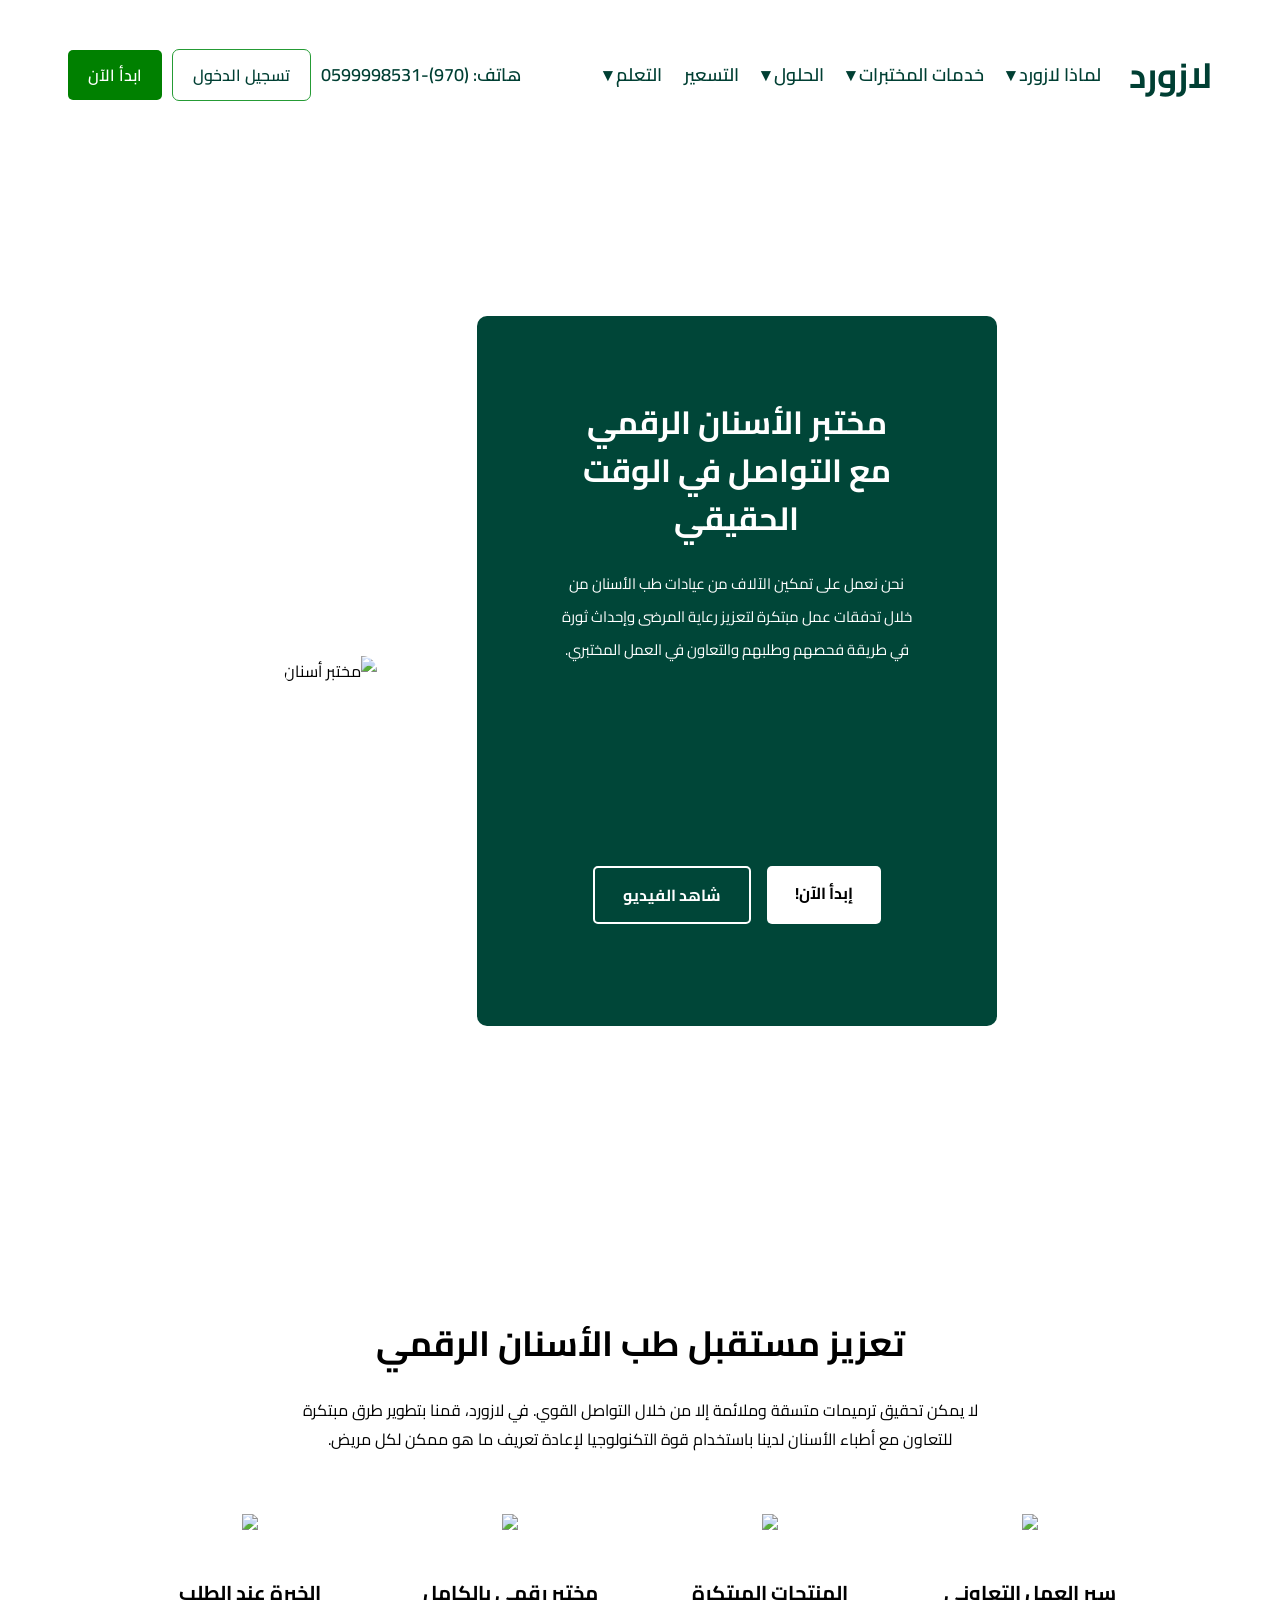
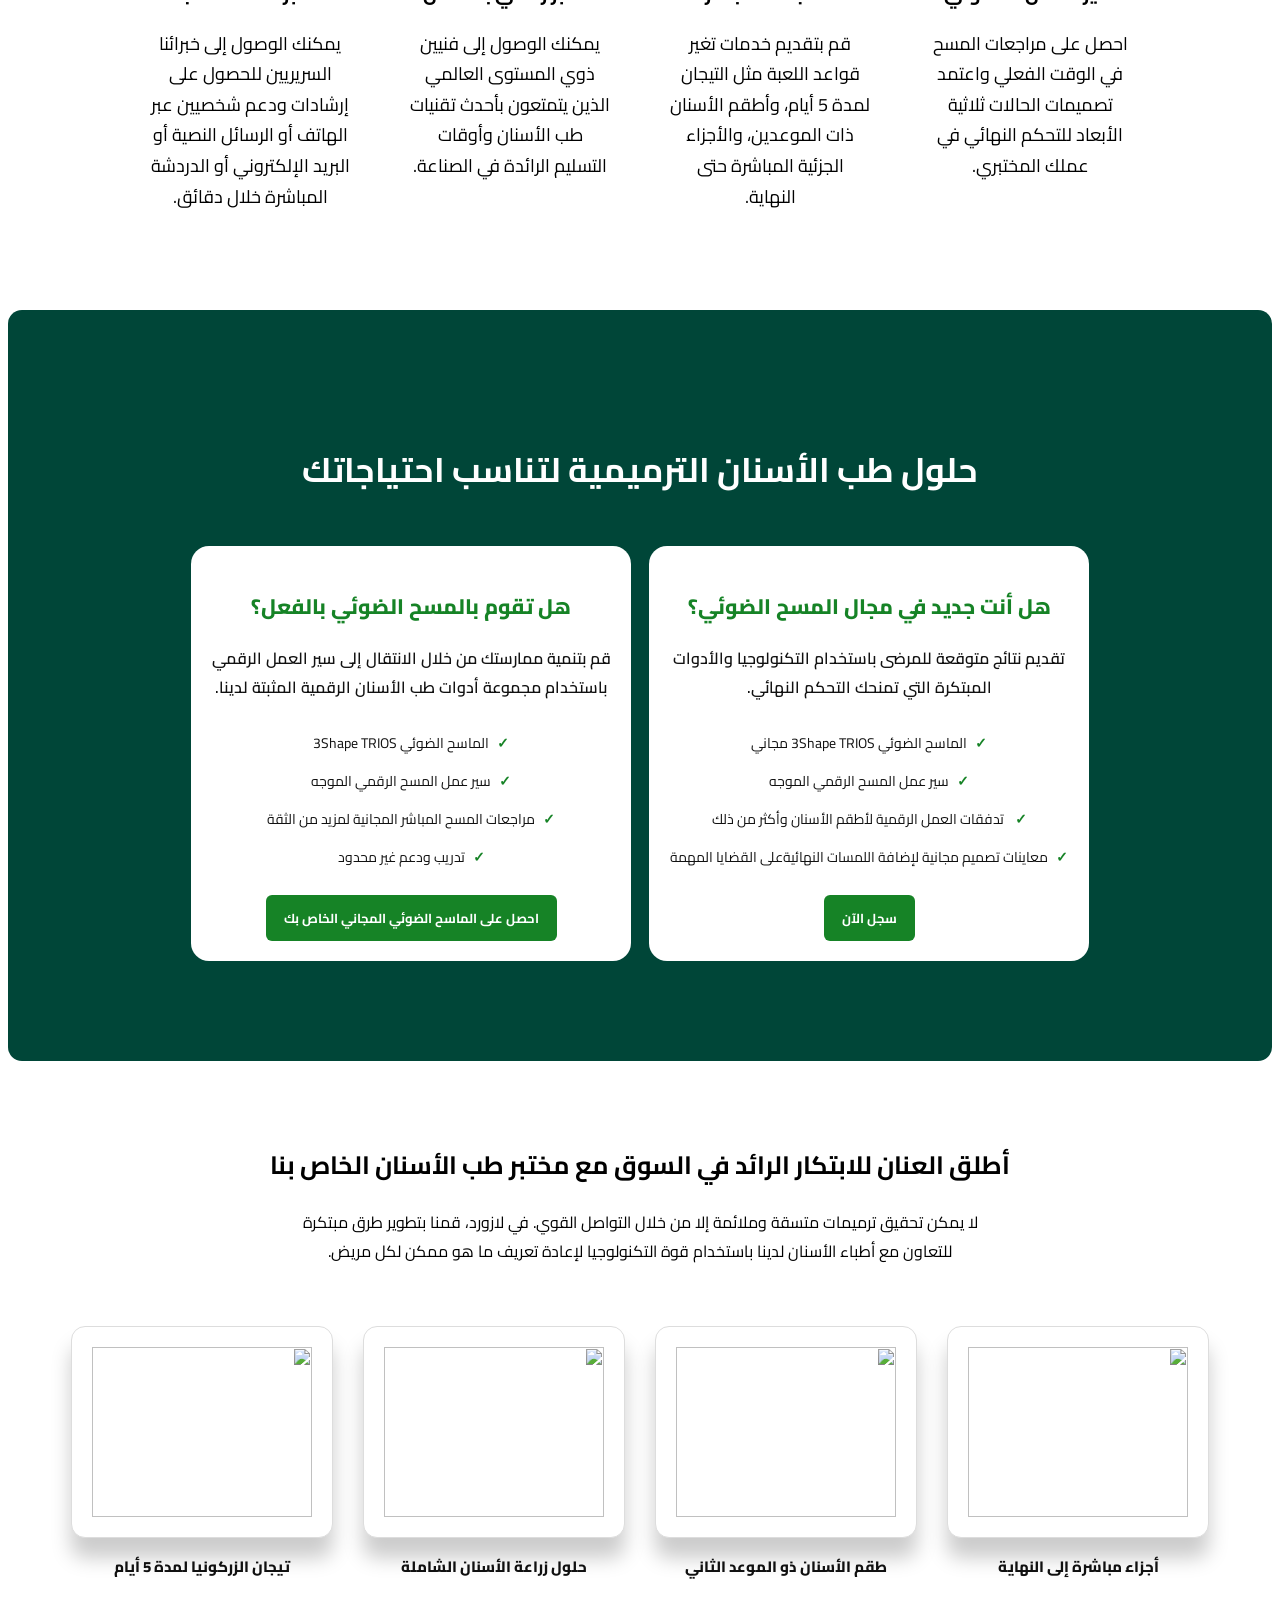
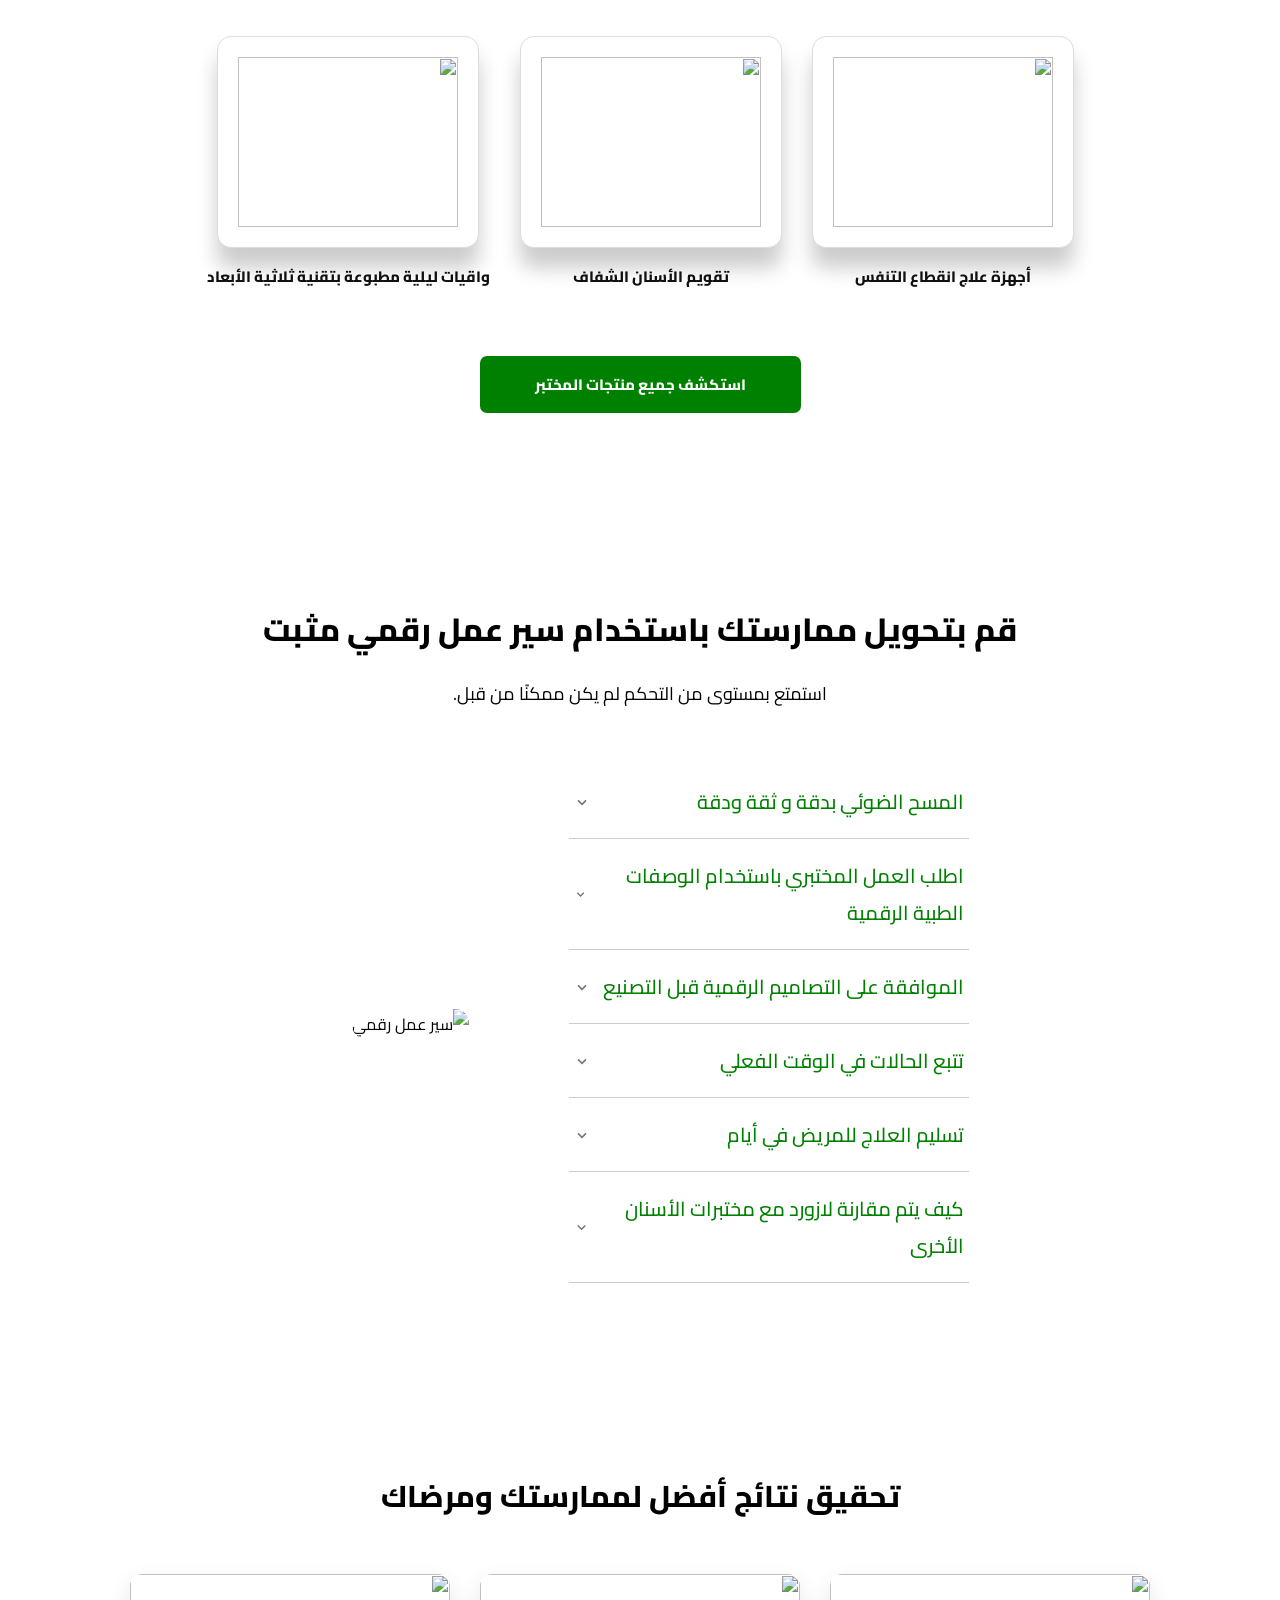
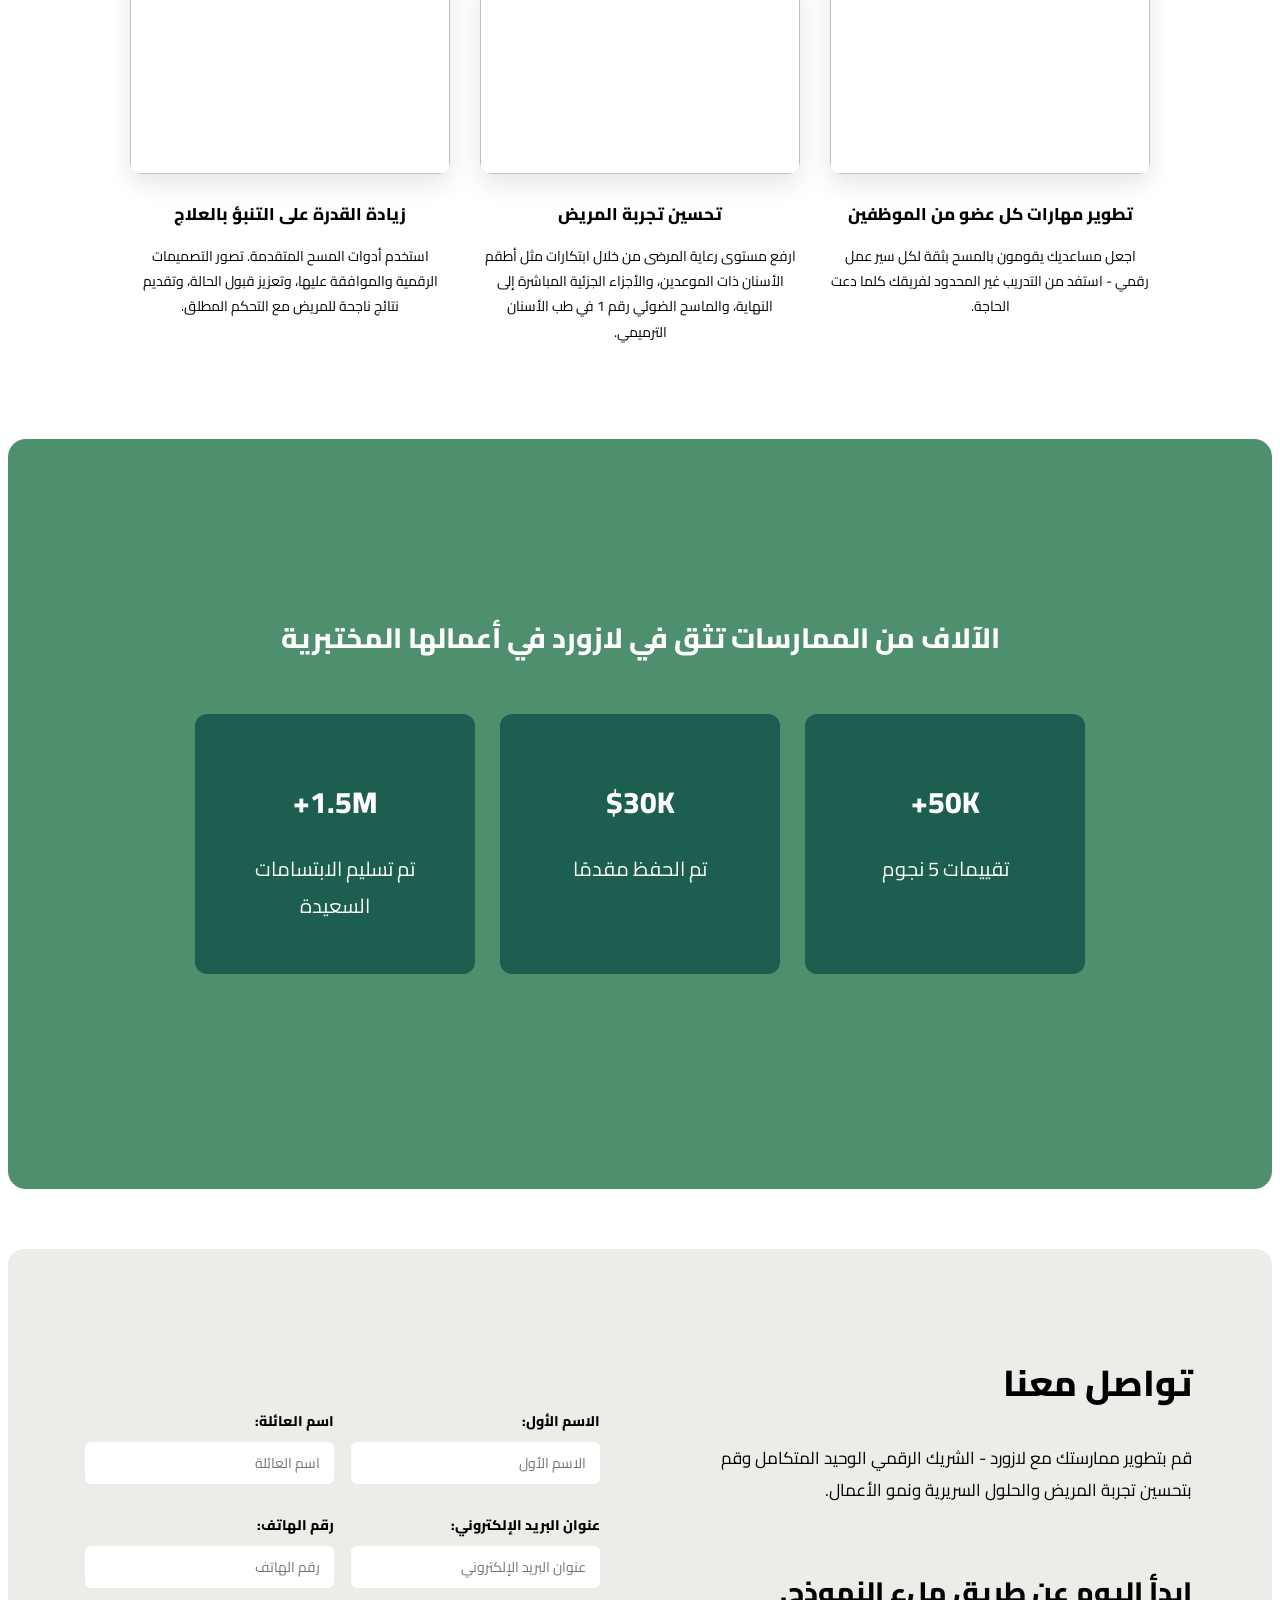
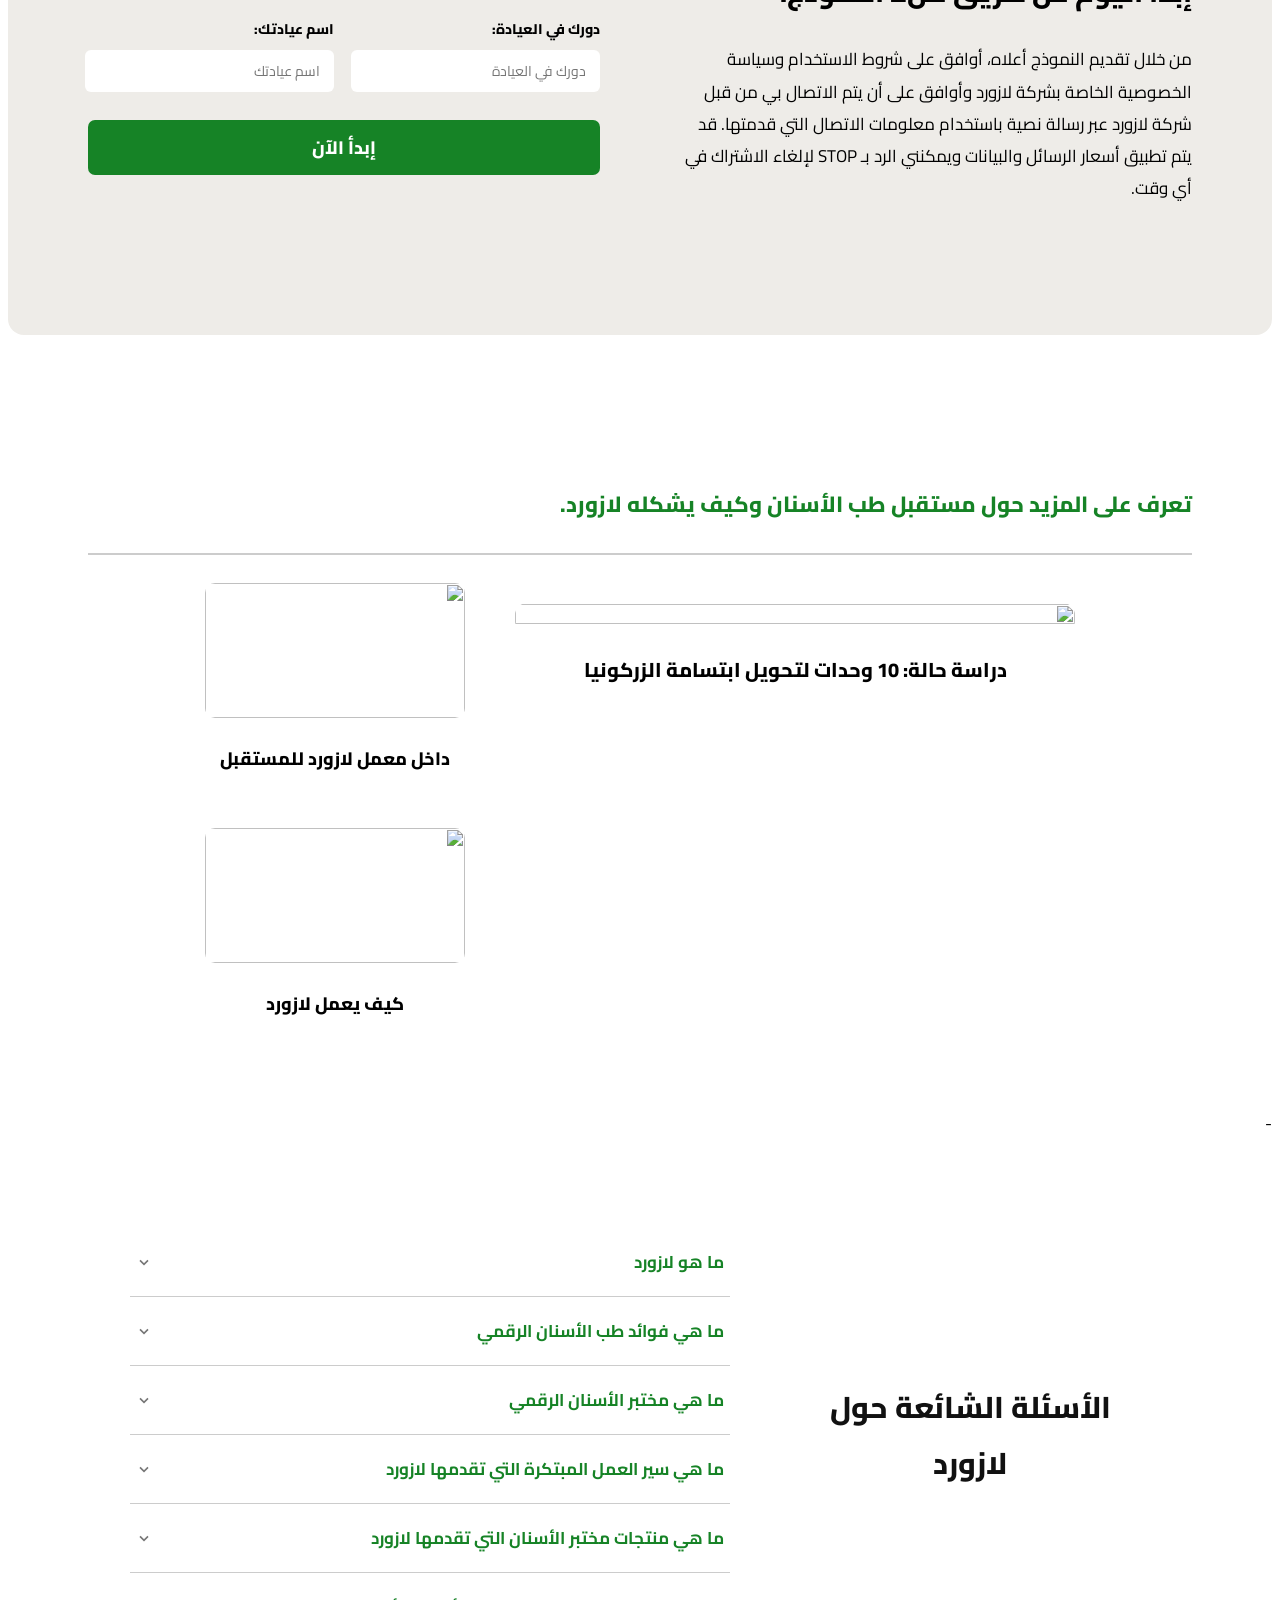
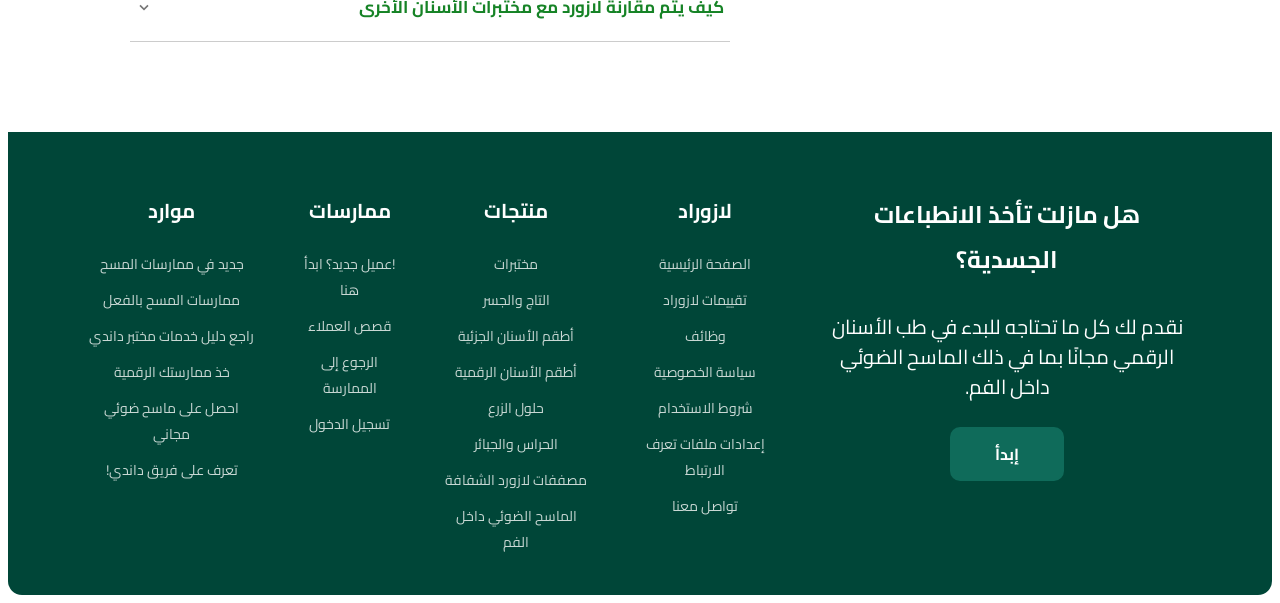
==== index.html @ a5a09234 "Add files via upload" ====
<!DOCTYPE html>
<html lang="ar" dir="rtl">

<head>
    <meta charset="UTF-8">

    <link href="https://fonts.googleapis.com/css2?family=Cairo:wght@300;400;600;700&display=swap" rel="stylesheet">

    <link rel="stylesheet" href="style.css">

    <title> عيادة لازورد </title>
</head>

<body>
    <!-- header-->

    <header class="navbar">
        <div class="nav-right">
            <a href="index.html" class="logo">لازورد</a>

            <nav class="nav-links">
                <a href="why.html">لماذا لازورد ▾</a>
                <a href="services.html">خدمات المختبرات ▾</a>
                <a href="solution.html">الحلول ▾</a>
                <a href="pricing.html">التسعير</a>
                <a href="learning.html">التعلم ▾</a>
            </nav>
        </div>

        <div class="nav-left">
            <p class="phone">هاتف: (970)-0599998531</p>
            <a class="login-btn outline" href="login.html">تسجيل الدخول</a>
            <a class="start-btn" href="signup.html">ابدأ الآن</a>
        </div>
    </header>
    <!-- main -->
    <main>
        <!-- مختبر الأسنان الرقمي مع التواصل في الوقت الحقيقي-->
        <section class="hero-section">
            <div class="hero-card">
                <h1 class="text-reveal">مختبر الأسنان الرقمي<br>مع التواصل في الوقت <br>الحقيقي</h1>

                <p class="text-reveal">
                    نحن نعمل على تمكين الآلاف من عيادات طب الأسنان من خلال
                    تدفقات عمل مبتكرة لتعزيز رعاية المرضى وإحداث ثورة في طريقة
                    فحصهم وطلبهم والتعاون في العمل المختبري.
                </p>

                <div class="hero-buttons">
                    <a href="signup.html" class="hero-btn primary">إبدأ الآن!</a>
                    <a href="https://www.youtube.com/watch?v=R38gOJd27ho" class="hero-btn secondary">شاهد الفيديو</a>
                </div>
            </div>

            <div class="hero-image">
                <img src="images/1.png" alt="مختبر أسنان">
            </div>
        </section>
        <!-- تعزيز مستقبل طب الأسنان الرقمي-->
        <section class="features-section">

            <h2>تعزيز مستقبل طب الأسنان الرقمي</h2>

            <p class="features-desc">
                لا يمكن تحقيق ترميمات متسقة وملائمة إلا من خلال التواصل القوي. في لازورد، قمنا بتطوير طرق مبتكرة للتعاون
                مع
                أطباء الأسنان لدينا باستخدام قوة التكنولوجيا لإعادة تعريف ما هو ممكن لكل مريض.
            </p>

            <div class="features-cards">

                <div class="feature-card">
                    <img src="images/icon1.png">
                    <h3>سير العمل التعاوني</h3>
                    <p>
                        احصل على مراجعات المسح في الوقت الفعلي واعتمد تصميمات الحالات ثلاثية الأبعاد للتحكم النهائي في
                        عملك المختبري.
                    </p>
                </div>

                <div class="feature-card">
                    <img src="images/icon2.png">
                    <h3>المنتجات المبتكرة</h3>
                    <p>
                        قم بتقديم خدمات تغير قواعد اللعبة مثل التيجان لمدة 5 أيام، وأطقم الأسنان ذات الموعدين، والأجزاء
                        الجزئية المباشرة حتى
                        النهاية.
                    </p>
                </div>

                <div class="feature-card">
                    <img src="images/icon3.png">
                    <h3>مختبر رقمي بالكامل</h3>
                    <p>
                        يمكنك الوصول إلى فنيين ذوي المستوى العالمي الذين يتمتعون بأحدث تقنيات طب الأسنان وأوقات التسليم
                        الرائدة في الصناعة.
                    </p>
                </div>

                <div class="feature-card">
                    <img src="images/icon4.png">
                    <h3>الخبرة عند الطلب</h3>
                    <p>
                        يمكنك الوصول إلى خبرائنا السريريين للحصول على إرشادات ودعم شخصيين عبر الهاتف أو الرسائل النصية
                        أو البريد الإلكتروني
                        أو الدردشة المباشرة خلال دقائق.
                    </p>
                </div>

            </div>

        </section>
        <!-- حلول طب الأسنان الرقمية لتناسب احتياجاتك-->
        <section class="solutions-section">
            <h2>حلول طب الأسنان الترميمية لتناسب احتياجاتك</h2>

            <div class="solutions-cards">
                <div class="solution-card">
                    <h3>هل أنت جديد في مجال المسح الضوئي؟</h3>
                    <p>
                        تقديم نتائج متوقعة للمرضى باستخدام التكنولوجيا والأدوات
                        المبتكرة التي تمنحك التحكم النهائي.
                    </p>

                    <ul>
                        <li>الماسح الضوئي 3Shape TRIOS مجاني</li>
                        <li>سير عمل المسح الرقمي الموجه</li>
                        <li> تدفقات العمل الرقمية لأطقم الأسنان وأكثر من ذلك</li>
                        <li>معاينات تصميم مجانية لإضافة اللمسات النهائيةعلى القضايا المهمة</li>
                    </ul>

                    <a href="#" class="solution-btn">سجل الآن</a>
                </div>

                <div class="solution-card">
                    <h3>هل تقوم بالمسح الضوئي بالفعل؟</h3>
                    <p>
                        قم بتنمية ممارستك من خلال الانتقال إلى سير العمل الرقمي
                        باستخدام مجموعة أدوات طب الأسنان الرقمية المثبتة لدينا.
                    </p>

                    <ul>
                        <li>الماسح الضوئي 3Shape TRIOS</li>
                        <li>سير عمل المسح الرقمي الموجه</li>
                        <li>مراجعات المسح المباشر المجانية لمزيد من الثقة</li>
                        <li>تدريب ودعم غير محدود</li>
                    </ul>

                    <a href="#" class="solution-btn">احصل على الماسح الضوئي المجاني الخاص بك</a>
                </div>

            </div>
        </section>
        <!--  أطلق العنان للابتكار الرائد في السوق مع مختبر طب الأسنان الخاص بنا-->
        <section class="intro-section">

            <h2>
                أطلق العنان للابتكار الرائد في السوق مع مختبر طب الأسنان الخاص بنا
            </h2>

            <p>
                لا يمكن تحقيق ترميمات متسقة وملائمة إلا من خلال التواصل القوي. في لازورد، قمنا بتطوير طرق مبتكرة للتعاون
                مع
                أطباء الأسنان لدينا باستخدام قوة التكنولوجيا لإعادة تعريف ما هو ممكن لكل مريض.
            </p>

            <div class="products">
                <div class="row row-1">

                    <div class="product-card">
                        <img src="images/product4.png">
                        <h3>أجزاء مباشرة إلى النهاية</h3>
                    </div>


                    <div class="product-card">
                        <img src="images/product2.png">
                        <h3>طقم الأسنان ذو الموعد الثاني</h3>
                    </div>

                    <div class="product-card">
                        <img src="images/product3.png">
                        <h3>حلول زراعة الأسنان الشاملة</h3>
                    </div>

                    <div class="product-card">
                        <img src="images/product1.png">
                        <h3>تيجان الزركونيا لمدة 5 أيام</h3>
                    </div>
                </div>
                <div class="row row-2">
                    <div class="product-card">
                        <img src="images/product7.png">
                        <h3>أجهزة علاج انقطاع التنفس</h3>
                    </div>
                    <div class="product-card">
                        <img src="images/product6.png">
                        <h3>تقويم الأسنان الشفاف</h3>
                    </div>
                    <div class="product-card">
                        <img src="images/product5.png">
                        <h3>واقيات ليلية مطبوعة بتقنية ثلاثية الأبعاد</h3>
                    </div>

                </div>



            </div>
            <div class="products-btn">
                <a href="services.html" class="main-btn">استكشف جميع منتجات المختبر</a>
            </div>
        </section>
        <!--حويل ممارساتك باستخدام سير عمل رقمي مثبتقم بت-->
        <section class="workflow-section">
            <h2>قم بتحويل ممارستك باستخدام سير عمل رقمي مثبت</h2>
            <p class="workflow-subtitle">استمتع بمستوى من التحكم لم يكن ممكنًا من قبل.</p>

            <div class="workflow-content">


                <div class="workflow-list">
                    <div class="workflow-item">
                        <div class="workflow-question">
                            <span>المسح الضوئي بدقة و ثقة ودقة</span>
                        <svg class="arrow" width="16" height="16" viewBox="0 0 20 20">
                            <path d="M5 8l5 5 5-5" stroke="#777" stroke-width="2" fill="none" />
                        </svg>
                        </div>
                        <div class="workflow-answer">
                            يساعدك المسح الضوئي على الحصول على نتائج أكثر دقة وتقليل الأخطاء.
                        </div>
                    </div>

                    <div class="workflow-item">
                        <div class="workflow-question">
                            <span>اطلب العمل المختبري باستخدام الوصفات الطبية الرقمية</span>
                            <svg class="arrow" width="16" height="16" viewBox="0 0 20 20">
                                <path d="M5 8l5 5 5-5" stroke="#777" stroke-width="2" fill="none" />
                            </svg>
                        </div>
                        <div class="workflow-answer">
                            يمكنك إرسال الطلبات للمختبر رقميًا لتسهيل المتابعة وتسريع العمل.
                        </div>
                    </div>

                    <div class="workflow-item">
                        <div class="workflow-question">
                            <span>الموافقة على التصاميم الرقمية قبل التصنيع</span>
                            <svg class="arrow" width="16" height="16" viewBox="0 0 20 20">
                                <path d="M5 8l5 5 5-5" stroke="#777" stroke-width="2" fill="none" />
                            </svg>
                        </div>
                        <div class="workflow-answer">
                            راجع التصميمات الرقمية ووافق عليها قبل بدء التصنيع.
                        </div>
                    </div>

                    <div class="workflow-item">
                        <div class="workflow-question">
                            <span>تتبع الحالات في الوقت الفعلي</span>
                            <svg class="arrow" width="16" height="16" viewBox="0 0 20 20">
                                <path d="M5 8l5 5 5-5" stroke="#777" stroke-width="2" fill="none" />
                            </svg>
                        </div>
                        <div class="workflow-answer">
                            تابع حالة الطلب في كل مرحلة من مراحل العمل المختبري.
                        </div>
                    </div>

                    <div class="workflow-item">
                        <div class="workflow-question">
                            <span>تسليم العلاج للمريض في أيام</span>
                            <svg class="arrow" width="16" height="16" viewBox="0 0 20 20">
                                <path d="M5 8l5 5 5-5" stroke="#777" stroke-width="2" fill="none" />
                            </svg>
                        </div>
                        <div class="workflow-answer">
                            يساعد سير العمل الرقمي على تقليل وقت التسليم وتحسين تجربة المريض.
                        </div>
                    </div>

                    <div class="workflow-item">
                        <div class="workflow-question">
                            <span>كيف يتم مقارنة لازورد مع مختبرات الأسنان الأخرى</span>
                        <svg class="arrow" width="16" height="16" viewBox="0 0 20 20">
                            <path d="M5 8l5 5 5-5" stroke="#777" stroke-width="2" fill="none" />
                        </svg>
                        </div>
                        <div class="workflow-answer">
                            يتميز لازورد بسرعة التواصل والدقة وسهولة متابعة الحالات.
                        </div>
                    </div>
                </div>
                <div class="workflow-image">
                    <img src="images/workflow.png" alt="سير عمل رقمي">
                </div>
        </section>
        <!--تحقيق نتائج أفضل لممارساتك و مرضاك-->
        <section class="results-section">

            <h2>تحقيق نتائج أفضل لممارستك ومرضاك</h2>

            <div class="results-cards">
                <div class="result-card">
                    <img src="images/img3.png">
                    <h3>تطوير مهارات كل عضو من الموظفين</h3>
                    <p>اجعل مساعديك يقومون بالمسح بثقة لكل سير عمل رقمي - استفد من التدريب غير المحدود لفريقك كلما دعت
                        الحاجة.</p>
                </div>
                <div class="result-card">
                    <img src="images/img2.png">
                    <h3>تحسين تجربة المريض</h3>
                    <p>ارفع مستوى رعاية المرضى من خلال ابتكارات مثل أطقم الأسنان ذات الموعدين، والأجزاء الجزئية المباشرة
                        إلى النهاية،
                        والماسح
                        الضوئي رقم 1 في طب الأسنان الترميمي.</p>
                </div>
                <div class="result-card">
                    <img src="images/img1.png">
                    <h3>زيادة القدرة على التنبؤ بالعلاج</h3>
                    <p>استخدم أدوات المسح المتقدمة. تصور التصميمات الرقمية والموافقة عليها، وتعزيز قبول الحالة، وتقديم
                        نتائج ناجحة للمريض مع
                        التحكم المطلق.</p>
                </div>



            </div>

        </section>
        <!--الاف من الممارسات تثق في لازورد و اعمالها المخبرية-->
        <section class="stats-section">

            <h2>الآلاف من الممارسات تثق في لازورد في أعمالها المختبرية</h2>

            <div class="stats-cards">
                <div class="stat-card">
                    <h3>50K+</h3>
                    <p>تقييمات 5 نجوم</p>
                </div>
                <div class="stat-card">
                    <h3>$30K</h3>
                    <p>تم الحفظ مقدمًا</p>
                </div>
                <div class="stat-card">
                    <h3>1.5M+</h3>
                    <p>تم تسليم الابتسامات السعيدة</p>
                </div>



            </div>

        </section>
        <!--تواصل معنا-->
        <section class="contact-section">

            <div class="contact-text">
                <h2>تواصل معنا</h2>

                <p>
                    قم بتطوير ممارستك مع لازورد - الشريك الرقمي الوحيد المتكامل
                    وقم بتحسين تجربة المريض والحلول السريرية ونمو الأعمال.
                </p>

                <h3>إبدأ اليوم عن طريق ملء النموذج.</h3>

                <p class="small-text">
                <p>
                    من خلال تقديم النموذج أعلاه، أوافق على شروط الاستخدام وسياسة الخصوصية الخاصة بشركة لازورد وأوافق على
                    أن يتم الاتصال
                    بي من قبل شركة لازورد عبر رسالة نصية باستخدام معلومات الاتصال التي قدمتها. قد يتم تطبيق أسعار
                    الرسائل والبيانات
                    ويمكنني الرد بـ STOP لإلغاء الاشتراك في أي وقت.
                </p>
                </p>
            </div>

            <form class="contact-form">

                <div class="form-group">
                    <label>الاسم الأول:</label>
                    <input type="text" placeholder="الاسم الأول">
                </div>

                <div class="form-group">
                    <label>اسم العائلة:</label>
                    <input type="text" placeholder="اسم العائلة">
                </div>

                <div class="form-group">
                    <label>عنوان البريد الإلكتروني:</label>
                    <input type="email" placeholder="عنوان البريد الإلكتروني">
                </div>

                <div class="form-group">
                    <label>رقم الهاتف:</label>
                    <input type="text" placeholder="رقم الهاتف">
                </div>

                <div class="form-group">
                    <label>دورك في العيادة:</label>
                    <input type="text" placeholder="دورك في العيادة">
                </div>

                <div class="form-group">
                    <label>اسم عيادتك:</label>
                    <input type="text" placeholder="اسم عيادتك">
                </div>

                <button type="submit" class="contact-btn" >إبدأ الآن</button>

            </form>

        </section>
        <!--تعرف على المزيد حول مستقبل طب الأسنان و كيف يشكله لازورد-->
        <section class="learn-more-section">

            <h2>تعرف على المزيد حول مستقبل طب الأسنان وكيف يشكله لازورد.</h2>

            <div class="learn-content">
                <div class="learn-main">
                    <img src="images/case.png" alt="">
                    <h3>دراسة حالة: 10 وحدات لتحويل ابتسامة الزركونيا</h3>
                </div>
                <div class="learn-side">
                    <div class="small-article">
                        <img src="images/lab.png" alt="">
                        <h3>داخل معمل لازورد للمستقبل</h3>
                    </div>

                    <div class="small-article">
                        <img src="images/work.png" alt="">
                        <h3>كيف يعمل لازورد</h3>
                    </div>
                </div>



            </div>

        </section> -

        <!-- الأسئلة الشائعة حول لازورد-->
        <section class="faq-section">
            <div class="faq-title">
                <h2>الأسئلة الشائعة حول لازورد</h2>
            </div>

            <div class="faq-list">

                <div class="faq-item">
                    <div class="faq-question">
                        <span>ما هو لازورد</span>
                        <svg class="arrow" width="16" height="16" viewBox="0 0 20 20">
                            <path d="M5 8l5 5 5-5" stroke="#777" stroke-width="2" fill="none" />
                        </svg>
                    </div>
                    <div class="faq-answer">
                        لازورد هو مختبر أسنان رقمي يساعد العيادات على تحسين سير العمل والتواصل مع المختبر.
                    </div>
                </div>

                <div class="faq-item">
                    <div class="faq-question">
                        <span>ما هي فوائد طب الأسنان الرقمي</span>
                    <svg class="arrow" width="16" height="16" viewBox="0 0 20 20">
                        <path d="M5 8l5 5 5-5" stroke="#777" stroke-width="2" fill="none" />
                    </svg>
                    </div>
                    <div class="faq-answer">
                        يساعد طب الأسنان الرقمي على تحسين الدقة، تسريع الإجراءات، وتقليل الأخطاء في العمل المخبري.
                    </div>
                </div>

                <div class="faq-item">
                    <div class="faq-question">
                        <span>ما هي مختبر الأسنان الرقمي</span>
                        <svg class="arrow" width="16" height="16" viewBox="0 0 20 20">
                            <path d="M5 8l5 5 5-5" stroke="#777" stroke-width="2" fill="none" />
                        </svg>
                    </div>
                    <div class="faq-answer">
                        هو مختبر يعتمد على التقنيات الرقمية في استلام الحالات، التصميم، والمتابعة مع العيادة.
                    </div>
                </div>

                <div class="faq-item">
                    <div class="faq-question">
                        <span>ما هي سير العمل المبتكرة التي تقدمها لازورد</span>
                    <svg class="arrow" width="16" height="16" viewBox="0 0 20 20">
                        <path d="M5 8l5 5 5-5" stroke="#777" stroke-width="2" fill="none" />
                    </svg>
                    </div>
                    <div class="faq-answer">
                        تقدم لازورد سير عمل رقمي يشمل المسح، مراجعة التصميم، الموافقة، وتتبع الحالة.
                    </div>
                </div>

                <div class="faq-item">
                    <div class="faq-question">
                        <span>ما هي منتجات مختبر الأسنان التي تقدمها لازورد</span>
                        <svg class="arrow" width="16" height="16" viewBox="0 0 20 20">
                            <path d="M5 8l5 5 5-5" stroke="#777" stroke-width="2" fill="none" />
                        </svg>
                    </div>
                    <div class="faq-answer">
                        تقدم لازورد منتجات مثل التيجان، الجسور، أطقم الأسنان الرقمية، والحلول الترميمية.
                    </div>
                </div>

                <div class="faq-item">
                    <div class="faq-question">
                        <span>كيف يتم مقارنة لازورد مع مختبرات الأسنان الأخرى</span>
                        <svg class="arrow" width="16" height="16" viewBox="0 0 20 20">
                            <path d="M5 8l5 5 5-5" stroke="#777" stroke-width="2" fill="none" />
                        </svg>
                    </div>
                    <div class="faq-answer">
                        تتميز لازورد بالتواصل الرقمي، سرعة العمل، جودة المنتجات، وسهولة متابعة الحالات.
                    </div>
                </div>

            </div>
        </section>




    </main>
    <!-- footer-->
    <footer class="footer">
        <div class="footer-cta">
            <h2>هل مازلت تأخذ الانطباعات الجسدية؟</h2>
            <p>
                نقدم لك كل ما تحتاجه للبدء في طب الأسنان الرقمي مجانًا
                بما في ذلك الماسح الضوئي داخل الفم.
            </p>
            <a href="signup.html" class="footer-btn">إبدأ</a>
        </div>

        <div class="footer-column">
            <h3>لازوراد</h3>
            <a href="index.html">الصفحة الرئيسية</a>
            <a href="#">تقييمات لازوراد</a>
            <a href="#">وظائف</a>
            <a href="#">سياسة الخصوصية</a>
            <a href="#">شروط الاستخدام</a>
            <a href="#">إعدادات ملفات تعرف الارتباط</a>
            <a href="#">تواصل معنا</a>
        </div>

        <div class="footer-column">
            <h3>منتجات</h3>
            <a href="#">مختبرات</a>
            <a href="#">التاج والجسر</a>
            <a href="#">أطقم الأسنان الجزئية</a>
            <a href="#">أطقم الأسنان الرقمية</a>
            <a href="#">حلول الزرع</a>
            <a href="#">الحراس والجبائر</a>
            <a href="#">مصففات لازورد الشفافة</a>
            <a href="#">الماسح الضوئي داخل الفم</a>

        </div>

        <div class="footer-column">
            <h3>ممارسات</h3>
            <a href="signup.html">!عميل جديد؟ ابدأ هنا</a>
            <a href="#">قصص العملاء</a>
            <a href="#">الرجوع إلى الممارسة</a>
            <a href="login.html">تسجيل الدخول</a>
        </div>

        <div class="footer-column">
            <h3>موارد</h3>
            <a href="#">جديد في ممارسات المسح</a>
            <a href="#">ممارسات المسح بالفعل</a>
            <a href="#"> راجع دليل خدمات مختبر داندي</a>
            <a href="#">خذ ممارستك الرقمية</a>
            <a href="#">احصل على ماسح ضوئي مجاني</a>
            <a href="#"> تعرف على فريق داندي!</a>

        </div>
    </footer>
    <script src="script.js"></script>

</body>

</html>
---- style.css ----
/*img*/
img {
    opacity: 0;
    transform: translateY(40px) scale(0.8);
    transition: all 0.1s ease;
}

img.show {
    opacity: 1;
    transform: translateY(0) scale(1);
}

/*nav*/
.navbar {
    display: flex;
    justify-content: space-between;
    align-items: center;
    padding: 32px 60px;
    direction: rtl;
}

.nav-right {
    display: flex;
    align-items: center;
    gap: 28px;
}

.nav-left {
    display: flex;
    align-items: center;
    gap: 10px;
}

.logo {
    font-size: 35px;
    font-weight: 700;
    color: #003f33;
    text-decoration: none;
}

.nav-links {
    display: flex;
    gap: 22px;
}

.nav-links a {
    text-decoration: none;
    color: #003f33;
    font-size: 18px;
    font-weight: 600;
}

.phone {
    font-size: 18px;
    color: #003f33;
    font-weight: 600;
}

.start-btn {
    background: green;
    color: white;
    text-decoration: none;
    padding: 10px 20px;
    border-radius: 5px;
    font-weight: 600;
    font-size: 16px;
}

.login-btn {
    background: transparent;
    color: #003f33;
    text-decoration: none;
    padding: 10px 20px;
    border: 1px solid #259b35;
    border-radius: 7px;
    font-weight: 600;
    font-size: 16px;
}

body {
    font-family: 'Cairo', sans-serif;
    background: white;
}

/*footer*/
.footer {
    background: #004638;
    color: white;
    display: flex;
    justify-content: space-between;
    gap: 40px;
    padding: 40px 80px;
    border-radius: 0 0 14px 14px;
    direction: rtl;
}

.footer-cta {
    text-align: center;
    width: 35%;
}

.footer-cta h2 {
    text-align: center;
    font-size: 24px;
    margin-bottom: 30px;
}

.footer-cta p {
    text-align: center;
    font-size: 20px;
    line-height: 1.5;
    margin-bottom: 25px;
}

.footer-btn {
    text-align: center;
    display: inline-block;
    background: #0f6b5a;
    color: white;
    text-decoration: none;
    padding: 12px 45px;
    border-radius: 10px;
    font-weight: 700;
}

.footer-column {
    text-align: center;
    display: flex;
    flex-direction: column;
    gap: 10px;
}

.footer-column h3 {
    text-align: center;
    font-size: 20px;
    margin-bottom: 12px;
}

.footer-column a {
    text-align: center;
    color: #c9d8d4;
    text-decoration: none;
    font-size: 14px;
}

/*مختبر طب الاسنان الرقمي مع التواصل الحقيقي*/

.hero-section {
    display: flex;
    justify-content: center;
    align-items: center;
    gap: 100px;
    padding: 80px;
    direction: rtl;
    min-height: 100vh;
}

.hero-card {
    background: #004638;
    color: white;
    width: 450px;
    min-height: 600px;
    padding: 55px 35px;
    border-radius: 10px;
    text-align: center;
}

.hero-card h1 {
    font-size: 32px;
    line-height: 1.5;
    margin-bottom: 25px;

}

.hero-card p {
    font-size: 15px;
    line-height: 2.2;
    margin-bottom: 200px;
    max-width: 350px;
    margin-left: auto;
    margin-right: auto;
    text-align: center;
}

.hero-buttons {
    display: flex;
    justify-content: center;
    gap: 16px;
    margin-top: 100px;
}

.hero-btn {
    text-decoration: none;
    padding: 12px 28px;
    border-radius: 5px;
    font-weight: 700;
}

.hero-btn.primary {
    background: white;
    color: black;
}

.hero-btn.secondary {
    /* background: transparent; */
    color: white;
    border: 2px solid white;
}

.hero-image img {
    width: 500px;
    height: 350px;
    object-fit: cover;
    border-radius: 15px;
}

/*تعزيز مستقبل طب الأسنان الرقمي*/

.features-section {
    text-align: center;
    padding: 80px 60px;
}

.features-section h2 {
    font-size: 35px;
    margin-bottom: 20px;
}

.features-desc {
    margin: 0 auto 60px;
    line-height: 1.8;
    max-width: 700px;
}

.features-cards {
    display: flex;
    justify-content: center;
    gap: 60px;

}

.feature-card {
    width: 200px;
}

.feature-card img {
    width: 120px;
    margin-bottom: 15px;
}

.feature-card h3 {
    font-size: 20px;
    margin-bottom: 10px;
}

.feature-card p {
    font-size: 18px;
    line-height: 1.7;
}

/*حلول طب الأسنان الرقمية لتناسب احتياجاتك*/
.solutions-section {
    background: #004638;
    color: white;
    text-align: center;
    padding: 80px 60px;
    border-radius: 14px;
}

.solutions-section h2 {
    font-size: 34px;
    margin-bottom: 45px;
}

.solutions-cards {
    display: flex;
    justify-content: center;
    gap: 18px;
}

.solution-card {
    background: white;
    color: #111;
    width: 420px;
    min-height: 360px;
    padding: 35px 35px;
    border-radius: 14px;
    text-align: right;
}

.solution-card h3 {
    text-align: center;
    font-size: 20px;
    margin-bottom: 18px;
}

.solution-card p {
    text-align: center;
    line-height: 1.8;
    margin-bottom: 28px;
    font-weight: 600;
}

.solution-card ul {
    list-style: none;
    padding: 0;
    margin: 0 0 25px;
}

.solution-card li {
    margin-bottom: 12px;
    font-size: 14px;
}

.solution-card li::before {
    content: "✓";
    color: #168326;
    font-weight: bold;
    margin-left: 8px;
}

.solution-btn {
    display: inline-block;
    background: #168326;
    color: white;
    text-decoration: none;
    padding: 11px 18px;
    border-radius: 6px;
    font-weight: 700;
    font-size: 13px;
}

/*  أطلق العنان للابتكار الرائد في السوق مع مختبر طب الأسنان الخاص بنا*/
.intro-section {
    text-align: center;
    padding: 80px 60px;
}

.intro-section h2 {
    font-size: 25px;
    font-weight: 700;
    max-width: 900px;
    margin: 0 auto 20px;
}

.intro-section p {
    font-size: 16px;
    line-height: 1.8;
    max-width: 700px;
    margin: 0 auto;
    color: black;
}

.products {
    margin-top: 60px;
}

.product-card {
    text-align: center;
}

.product-card img {
    width: 220px;
    height: 170px;
    object-fit: contain;
    border: 1px solid #ddd;
    border-radius: 14px;
    padding: 20px;
    background: white;
    box-shadow: 0 20px 20px rgba(0, 0, 0, 0.205);
    transition: 0.3s;
}


.product-card h3 {
    font-size: 15px;
    font-weight: 800;
    margin-top: 14px;
    color: #111;
}

.row-1 {
    display: flex;
    justify-content: center;
    gap: 30px;
    margin-bottom: 40px;
}

.row-2 {
    display: flex;
    justify-content: center;
    gap: 30px;
}

.products-btn {
    text-align: center;
    margin-top: 50px;
}

.main-btn {
    display: inline-block;
    background: green;
    color: white;
    text-decoration: none;
    padding: 14px 55px;
    border-radius: 7px;
    font-size: 15px;
    font-weight: 800;
}

/* حويل ممارساتك باستخدام سير عمل رقمي مثبتقم بت*/
.workflow-section {
    padding: 80px 60px;
    text-align: center;
    direction: rtl;
}

.workflow-section h2 {
    font-size: 32px;
    font-weight: 800;
    margin-bottom: 14px;
}

.workflow-subtitle {
    font-size: 18px;
    margin-bottom: 55px;
}

.workflow-content {
    display: flex;
    justify-content: center;
    align-items: center;
    gap: 60px;
}

.workflow-image img {
    width: 450px;
    height: 430px;
    object-fit: cover;
    border-radius: 14px;
}

.workflow-list {
    width: 400px;
    text-align: right;
    transform: translateX(40px);
}

.workflow-item {
    position: relative;
    border-bottom: 1px solid #ccc;
}

.workflow-question {
    display: flex;
    justify-content: space-between;
    align-items: center;
    padding: 18px 5px;
    color: green;
    font-size: 20px;
    font-weight: 500;
    cursor: pointer;
}

.workflow-answer {
    display: none;
    position: absolute;
    top: 100%;
    right: 0;
    width: 100%;
    background: white;
    color: #333;
    padding: 15px;
    line-height: 1.8;
    border: 1px solid #ddd;
    border-radius: 8px;
    z-index: 20;
    box-shadow: 0 10px 25px rgba(0, 0, 0, 0.12);
}

.workflow-item.active .workflow-answer {
    display: block;
}

.workflow-item.active .arrow {
    transform: rotate(180deg);
}

/*تحقيق نتائج أفضل لممارساتك و مرضاك*/
.results-section {
    padding: 80px 60px;
    text-align: center;
}

.results-section h2 {
    font-size: 30px;
    font-weight: 800;
    margin-bottom: 50px;
}

.results-cards {
    display: flex;
    justify-content: center;
    gap: 30px;
    flex-wrap: wrap;
    color: black;
}

.result-card {
    width: 320px;
    text-align: center;
}

.result-card img {
    width: 100%;
    height: 200px;
    object-fit: cover;
    border-radius: 12px;
    box-shadow: 0 10px 25px rgba(0, 0, 0, 0.1);
    transition: all 0.3s ease;
}

.result-card img:hover {
    transform: scale(1.05);
    box-shadow: 0 20px 40px rgba(0, 0, 0, 0.2);
}

.result-card h3 {
    font-size: 17px;
    font-weight: 800;
    margin: 15px 0 10px;
}

.result-card p {
    font-size: 14px;
    line-height: 1.8;
    color: black;
}

/* الاف من الممارسات تثق في لازورد و اعمالها المخبرية */
.stats-section {
    background: #4e8f6e;
    padding: 150px 60px;
    border-radius: 18px;
    text-align: center;
    color: white;
    min-height: 450px;
}

.stats-section h2 {
    font-size: 28px;
    margin-bottom: 50px;
    font-weight: 800;
}

.stats-cards {
    display: flex;
    justify-content: center;
    gap: 25px;
    flex-wrap: wrap;
}

.stat-card {
    background: #1c5f50;
    padding: 30px 40px;
    border-radius: 12px;
    width: 200px;
}

.stat-card h3 {
    font-size: 30px;
    font-weight: 800;
    margin-bottom: 10px;
}

.stat-card p {
    font-size: 20px;
}

/*تواصل معنا*/
.contact-section {
    background: #eeece8;
    margin: 60px auto;
    padding: 70px 80px;
    border-radius: 16px;
    display: flex;
    gap: 80px;
    align-items: center;
    direction: rtl;
}

.contact-text {
    flex: 1;
}

.contact-text h2 {
    font-size: 36px;
    font-weight: 800;
    margin-bottom: 25px;
}

.contact-text p {
    font-size: 17px;
    line-height: 1.9;
    margin-bottom: 60px;
}

.contact-text h3 {
    font-size: 28px;
    font-weight: 800;
    margin-bottom: 25px;
}

.contact-text .small-text {
    font-size: 13px;
    line-height: 1.8;
    margin-bottom: 0;
}

.contact-form {
    flex: 1;
    display: grid;
    grid-template-columns: repeat(2, 1fr);
    gap: 28px 20px;
}

.form-group label {
    display: block;
    font-weight: 800;
    margin-bottom: 8px;
    font-size: 14px;
}

.form-group input {
    width: 90%;
    height: 42px;
    border: none;
    padding: 0 14px;
    font-family: inherit;
    font-size: 14px;
    border-radius: 6px;
}

.contact-btn {
    grid-column: 1 / -1;
    background: #168326;
    color: white;
    border: none;
    height: 55px;
    border-radius: 7px;
    font-family: inherit;
    font-size: 18px;
    font-weight: 800;
    cursor: pointer;
}

/*تعرف على المزيد حول مستقبل طب الأسنان و كيف يشكله لازورد*/
.learn-more-section {
    padding: 70px 80px;
    text-align: center;
    direction: rtl;
}

.learn-more-section h2 {
    color: #168326;
    font-size: 22px;
    font-weight: 800;
    margin-bottom: 28px;
    padding-bottom: 28px;
    border-bottom: 2px solid #ccc;
    text-align: right;
}

.learn-content {
    display: flex;
    justify-content: center;
    align-items: flex-start;
    gap: 50px;
}

.learn-side {
    width: 260px;
    display: flex;
    flex-direction: column;
    gap: 35px;
}

.small-article img {
    width: 100%;
    height: 135px;
    object-fit: cover;
    border-radius: 10px;
}

.small-article h3 {
    font-size: 18px;
    font-weight: 800;
    margin-top: 15px;
}

.learn-main {
    width: 560px;
    margin-top: 20px;
}

.learn-main img {
    width: 100%;
    height: 100%;
    object-fit: cover;
    border-radius: 12px;
}

.learn-main h3 {
    font-size: 20px;
    font-weight: 800;
    margin-top: 18px;
}

/*الأسئلة الشائعة حول لازورد*/
.faq-section {
    display: flex;
    flex-direction: row;
    align-items: center;
    justify-content: center;
    gap: 60px;
    padding: 90px 60px;
    direction: rtl;
}

.faq-title {
    width: 360px;
    text-align: center;
}

.faq-title h2 {
    font-size: 30px;
    font-weight: 800;
    color: #111;
    margin: 0;
}

.faq-list {
    width: 600px;
}

.faq-item {
    position: relative;
    border-bottom: 1px solid #ccc;
}

.faq-question {
    display: flex;
    justify-content: space-between;
    align-items: center;
    padding: 18px 6px;
    color: #168326;
    font-size: 17px;
    font-weight: 700;
    cursor: pointer;
}

.arrow {
    color: #777;
    transition: 0.3s;
}

.faq-answer {
    display: none;
    position: absolute;
    top: 100%;
    right: 0;
    width: 100%;
    background: white;
    color: #333;
    padding: 15px;
    line-height: 1.8;
    border: 1px solid #ddd;
    border-radius: 8px;
    z-index: 20;
    box-shadow: 0 10px 25px rgba(0, 0, 0, 0.12);
    font-size: 15px;
}

.faq-item.active .faq-answer {
    display: block;
}

.faq-item.active .arrow {
    transform: rotate(180deg);
}

/*login and sign up*/
.login-page {
    min-height: 100vh;
    background: #004638;
    display: flex;
    justify-content: center;
    align-items: center;
    font-family: 'Cairo', sans-serif;
    border-radius: 16px;
}

.login-box {
    background: white;
    width: 420px;
    padding: 45px;
    border-radius: 16px;
    text-align: center;
}

.login-box h1 {
    font-size: 32px;
    margin-bottom: 10px;
}

.login-box p {
    margin-bottom: 30px;
    color: #555;
}

.login-box form {
    display: flex;
    flex-direction: column;
    text-align: right;
}

.login-box label {
    font-weight: 700;
    margin-bottom: 8px;
}

.login-box input {
    height: 45px;
    margin-bottom: 20px;
    padding: 0 14px;
    border: 1px solid #ccc;
    border-radius: 8px;
    font-family: inherit;
}

.login-box button {
    height: 48px;
    background: #168326;
    color: white;
    border: none;
    border-radius: 8px;
    font-family: inherit;
    font-size: 17px;
    font-weight: 800;
    cursor: pointer;
    margin-top: 10px;
}

.login-box a {
    display: inline-block;
    margin-top: 25px;
    color: #168326;
    text-decoration: none;
    font-weight: 700;

}

.signup-text {
    margin-top: 20px;
    font-size: 14px;
    text-align: center;
}

.signup-text a {
    color: #168326;
    text-decoration: none;
    font-weight: 700;
    margin-right: 5px;
}

.signup-text a:hover {
    text-decoration: underline;
}

/*why */
.why-hero {
    padding: 120px 60px 80px;
    text-align: center;
}

.why-hero h1 {
    font-size: 46px;
    font-weight: 800;
    margin-bottom: 20px;
    color: #003f33;
}

.why-hero p {
    max-width: 750px;
    margin: 0 auto;
    font-size: 18px;
    line-height: 1.9;
    color: #333;
}

.why-about {
    display: flex;
    justify-content: center;
    align-items: center;
    gap: 70px;
    padding: 80px 70px;
}

.why-about-text {
    width: 480px;
}

.why-about-text h2 {
    font-size: 34px;
    font-weight: 800;
    margin-bottom: 20px;
    color: green;
}

.why-about-text p {
    font-size: 16px;
    line-height: 2;
    color: #333;
}

.why-about-image img {
    width: 430px;
    height: 320px;
    object-fit: cover;
    border-radius: 16px;
    box-shadow: 0 15px 35px rgba(0, 0, 0, 0.15);
}

.why-benefits {
    background: #004638;
    padding: 90px 70px;
    text-align: center;
}

.why-benefits h2 {
    font-size: 34px;
    font-weight: 800;
    margin-bottom: 50px;
    color: white;
}

.why-cards {
    display: grid;
    grid-template-columns: repeat(4, 1fr);
    gap: 25px;
}

.why-card {
    background: rgb(237, 240, 240);
    padding: 35px 25px;
    border-radius: 16px;
    box-shadow: 0 10px 25px rgba(0, 0, 0, 0.08);
}

.why-card h3 {
    font-size: 20px;
    color: #168326;
    margin-bottom: 15px;
}

.why-card p {
    font-size: 15px;
    line-height: 1.8;
    color: #333;
}

.why-process {
    padding: 90px 70px;
    text-align: center;
}

.why-process h2 {
    font-size: 34px;
    font-weight: 800;
    margin-bottom: 45px;
}

.process-list {
    max-width: 750px;
    margin: 0 auto;
}

.process-item {
    display: flex;
    align-items: center;
    gap: 25px;
    padding: 22px 0;
    border-bottom: 1px solid #ddd;
    text-align: right;
}

.process-item span {
    color: #168326;
    font-size: 28px;
    font-weight: 800;
}

.process-item p {
    font-size: 17px;
    font-weight: 600;
}

.text-reveal {
    opacity: 0;
    transform: translateY(30px);
    transition: 0.7s ease;
}

.text-reveal.show {
    opacity: 1;
    transform: translateY(0);
}

/*services*/
.services-hero {
    padding: 110px 60px 70px;
    text-align: center;
}

.services-hero h1 {
    font-size: 44px;
    font-weight: 800;
    color: #003f33;
    margin-bottom: 18px;
}

.services-hero p {
    max-width: 720px;
    margin: 0 auto;
    font-size: 25px;
    line-height: 1.9;
    color: black;
}

.services-category {
    padding: 70px 70px;
    text-align: center;
}

.services-category h2 {
    font-size: 34px;
    font-weight: 800;
    margin-bottom: 45px;
    color: #111;
}

.services-grid {
    display: grid;
    grid-template-columns: repeat(3, 1fr);
    gap: 35px;
}

.service-card {
    background: white;
    border-radius: 18px;
    padding: 25px;
    box-shadow: 0 12px 30px rgba(0, 0, 0, 0.1);
    transition: 0.3s;
}

.service-card:hover {
    transform: translateY(-8px);
    box-shadow: 0 20px 45px rgba(0, 0, 0, 0.16);
}

.service-card img {
    width: 100%;
    height: 230px;
    object-fit: cover;
    border-radius: 14px;
    margin-bottom: 20px;
}

.service-card h3 {
    font-size: 22px;
    font-weight: 800;
    color: #168326;
    margin-bottom: 12px;
}

.service-card p {
    font-size: 15px;
    line-height: 1.8;
    color: #333;
}

@media (max-width: 900px) {
    .services-grid {
        grid-template-columns: repeat(2, 1fr);
    }
}

@media (max-width: 600px) {
    .services-grid {
        grid-template-columns: 1fr;
    }
}

/*solutions*/
.solutions-section {
    padding: 100px 70px;
    text-align: center;
    direction: rtl;
}

.solutions-section h1 {
    font-size: 42px;
    font-weight: 800;
    color: white;
    margin-bottom: 18px;
}

.solutions-intro {
    max-width: 720px;
    margin: 0 auto 60px;
    font-size: 25px;
    line-height: 1.9;
    color: white;
}

.solutions-grid {
    display: grid;
    grid-template-columns: repeat(3, 1fr);
    gap: 80px;
}

.solution-card {
    background: white;
    padding: 20px;
    border-radius: 18px;
    text-align: center;
    /* box-shadow: 0 12px 30px rgba(0, 0, 0, 0.09); */
    transition: 0.4s ease;
    max-width: 400px;
    max-height: 400px;
}

.solution-card:hover {
    transform: translateY(-12px) scale(1.5);
    /* box-shadow: 0 20px 45px rgba(0, 0, 0, 0.15); */
}

.solution-card h3 {
    font-size: 21px;
    font-weight: 800;
    color: #168326;
    margin-bottom: 18px;
}

.problem {
    color: black;
    line-height: 1.8;
    margin-bottom: 16px;
    font-size: 20px;
}

.solution {
    color: green;
    line-height: 1.8;
    font-weight: 700;
    font-size: 20px;
}
/*pricing*/
.pricing-section {
    max-width: 750px;
    margin: auto;
    padding: 90px 60px;
    direction: rtl;
}

.pricing-section h1 {
    text-align: center;
    font-size: 40px;
    margin-bottom: 45px;
}

.pricing-item {
    border-bottom: 1px solid #ddd;
}

.pricing-header {
    display: flex;
    justify-content: space-between;
    align-items: center;
    padding: 22px 0;
    cursor: pointer;
    color: #168326;
    font-size: 30px;
    font-weight: 800;
}

.pricing-arrow {
    color: #777;
    transition: 0.3s;
}

.pricing-content {
    max-height: 0;
    overflow: hidden;
    transition: max-height 0.35s ease;
}

.pricing-content p {
    margin: 0 0 20px;
    color: black;
    font-size: 20px;
    line-height: 1.8;
}

.pricing-item.active .pricing-content {
    max-height: 120px;
}

.pricing-item.active .pricing-arrow {
    transform: rotate(180deg);
}
/*learning*/
.learning-hero {
    /* padding: 120px 60px 80px; */
    text-align: center;
    max-height: 600px;
}

.learning-hero h1 {
    font-size: 44px;
    font-weight: 800;
    margin-bottom: 20px;
    color: #003f33;
}

.learning-hero p {
    max-width: 700px;
    margin: auto;
    font-size: 25px;
    line-height: 1.9;
    color:black;
}
/*learning*/
.articles-section {
    padding: 120px 80px;
    direction: rtl;
    min-height: 1250px;
}

.articles-section h2 {
    text-align: center;
    font-size: 34px;
    font-weight: 800;
    margin-bottom: 50px;
    color: #003f33;
}

.articles-list {
    max-width: 1200px;
    margin: 0 auto;
    display: flex;
    flex-direction: column;
    gap: 30px;
    max-height: 500px;
}

.article-card {
    display: flex;
    align-items: center;
    gap: 25px;
    background: white;
    padding: 25px;
    border-radius: 18px;
    box-shadow: 0 12px 30px rgba(0, 0, 0, 0.12);
    transition: 0.3s ease;
}

.article-card:hover {
    transform: translateY(-6px);
    box-shadow: 0 20px 45px rgba(0, 0, 0, 0.16);
}

.article-card img {
    width: 300px;
    height: 180px;
    object-fit: cover;
    border-radius: 14px;
    box-shadow: 0 10px 25px rgba(0, 0, 0, 0.14);
}

.article-content {
    text-align: right;
}

.article-content h3 {
    font-size: 21px;
    font-weight: 800;
    color: #168326;
    margin-bottom: 12px;
}

.article-content p {
    font-size: 15px;
    line-height: 1.9;
    color: black;
}

.text-reveal {
    opacity: 0;
    transform: translateY(30px);
    transition: 0.7s ease;
}

.text-reveal.show {
    opacity: 1;
    transform: translateY(0);
}

.reveal {
    opacity: 0;
    transform: translateY(60px) scale(0.85);
    transition: 0.5s ease;
}

.reveal.show {
    opacity: 1;
    transform: translateY(0) scale(1);
}
.learning-faq-section {
    padding: 90px 60px;
    direction: rtl;
    text-align: center;
}

.learning-faq-section h2 {
    font-size: 34px;
    font-weight: 800;
    color: #003f33;
    margin-bottom: 45px;
}

.learning-faq-list {
    max-width: 800px;
    margin: 0 auto;
    text-align: right;
}

.learning-faq-item {
    border-bottom: 1px solid #ddd;
}

.learning-faq-question {
    display: flex;
    justify-content: space-between;
    align-items: center;
    padding: 22px 0;
    cursor: pointer;
    color: #168326;
    font-size: 25px;
    font-weight: 800;
}

.learning-arrow {
    color: #777;
    transition: 0.3s;
}

.learning-faq-answer {
    max-height: 0;
    overflow: hidden;
    transition: max-height 0.35s ease;
    color: black;
    line-height: 1.9;
    font-size: 20px;
}

.learning-faq-item.active .learning-faq-answer {
    max-height: 120px;
    padding-bottom: 18px;
}

.learning-faq-item.active .learning-arrow {
    transform: rotate(180deg);
}
.learning-cta {
    padding: 100px 60px;
    text-align: center;
    background: #004638;
    color: white;
    border-radius: 25px;
    margin: 80px 60px;
}

.learning-cta h2 {
    font-size: 36px;
    font-weight: 800;
    margin-bottom: 20px;
}

.learning-cta p {
    font-size: 18px;
    margin-bottom: 30px;
}

.cta-btn {
    background: white;
    color: #198754;
    padding: 14px 35px;
    border: none;
    border-radius: 10px;
    font-size: 16px;
    font-weight: 700;
    cursor: pointer;
    transition: 0.3s;
}

.cta-btn:hover {
    transform: scale(1.05);
}
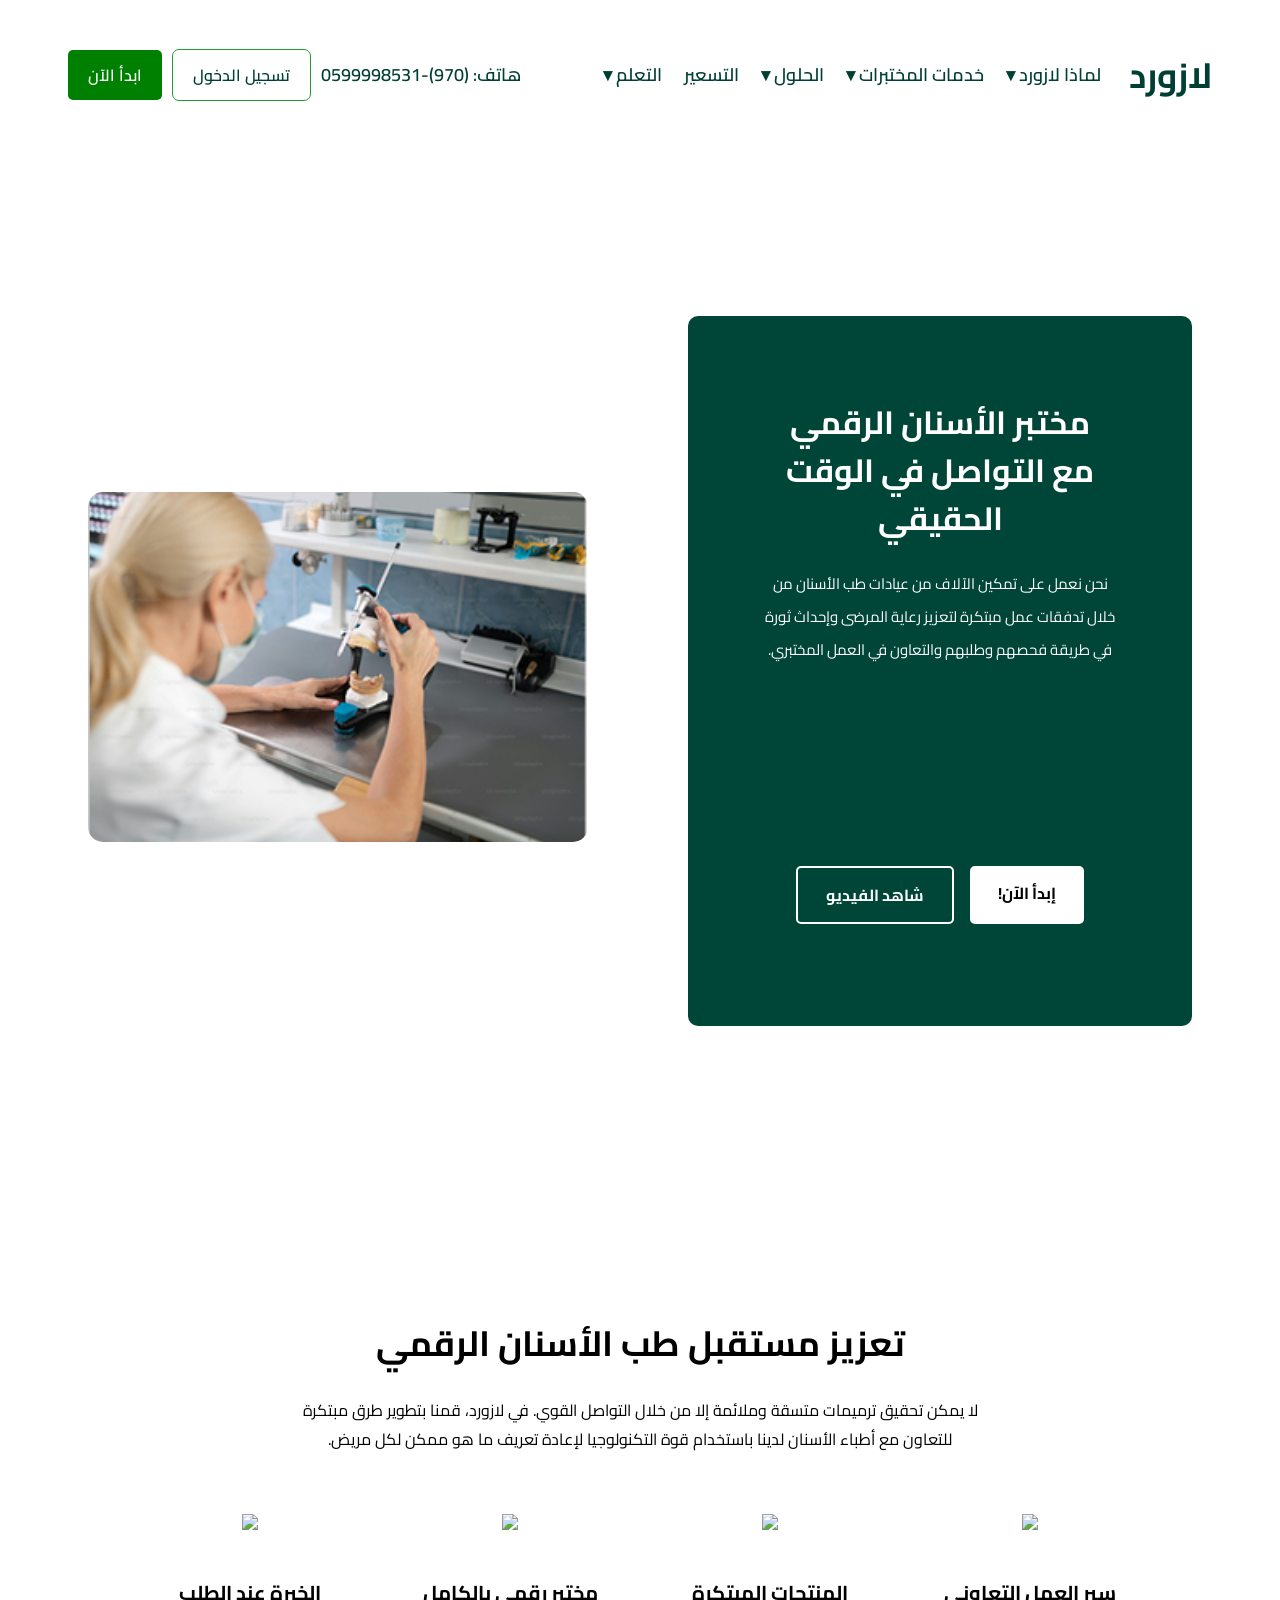
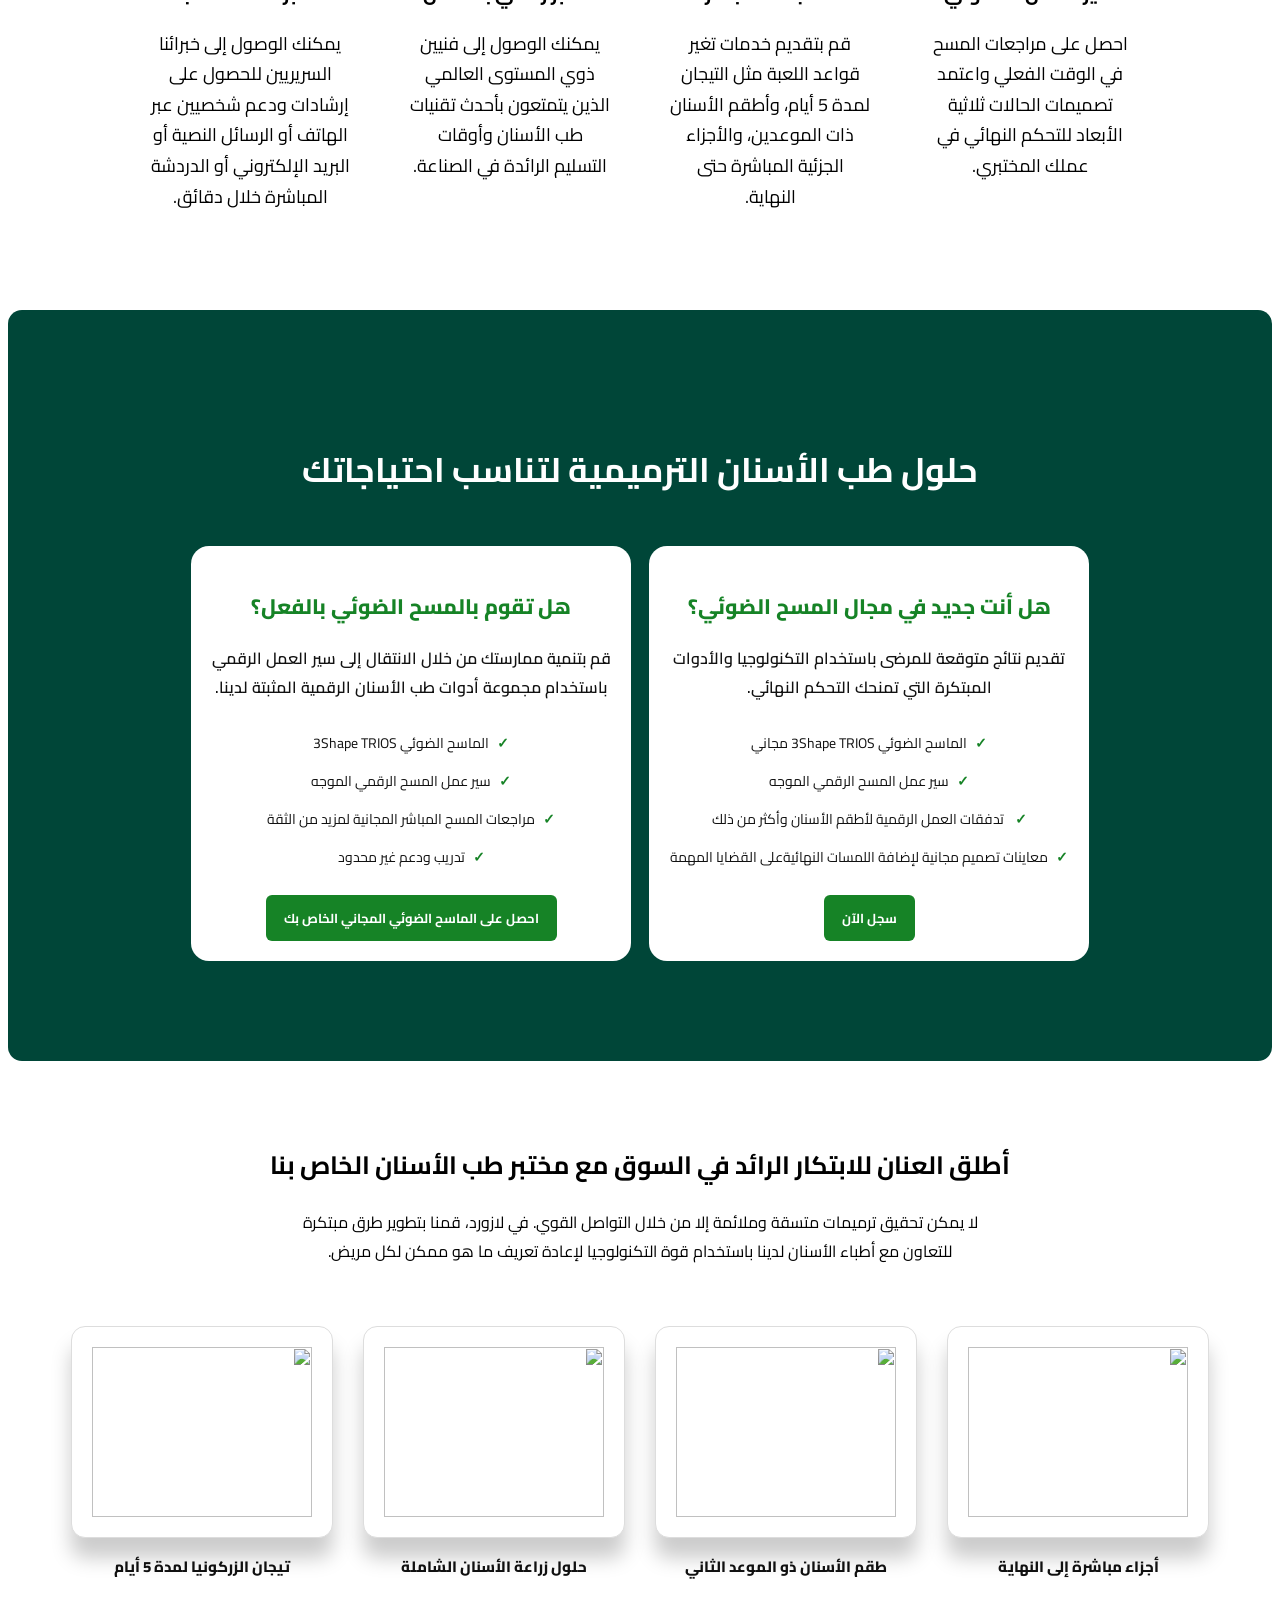
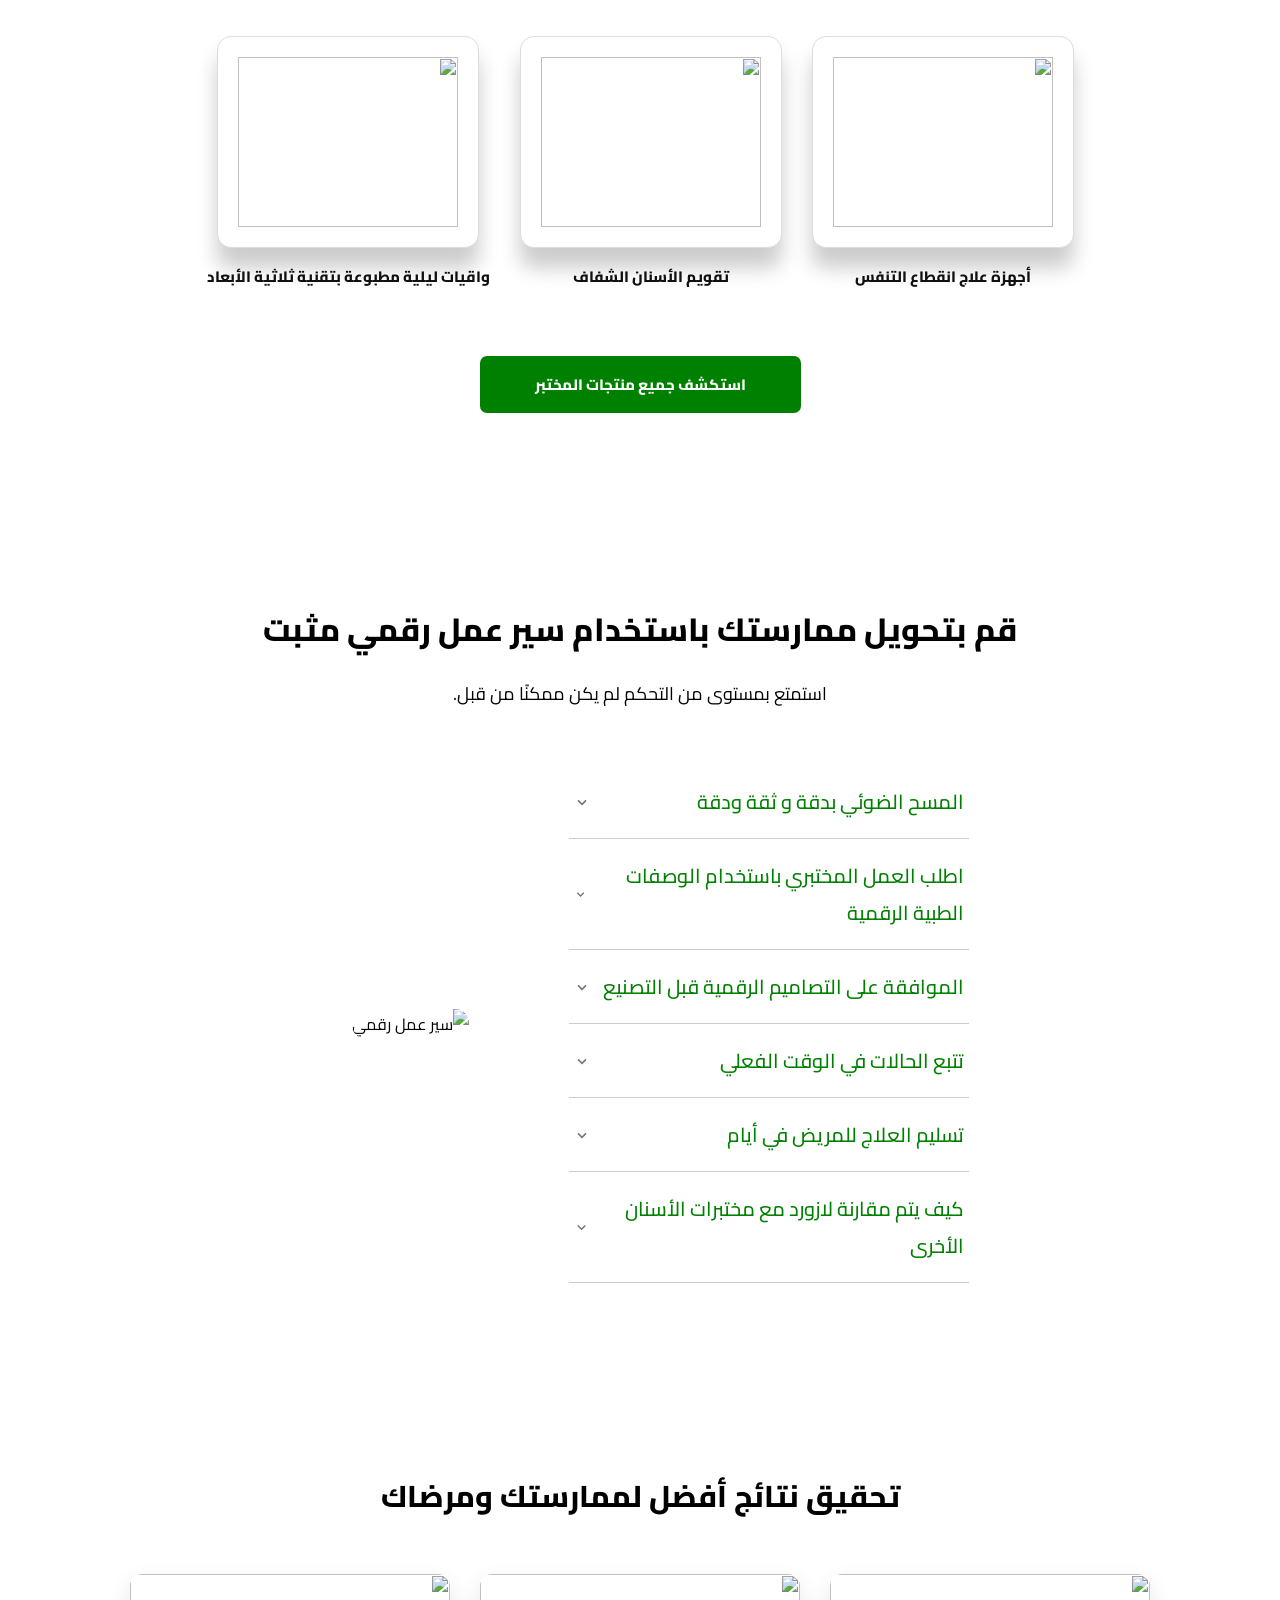
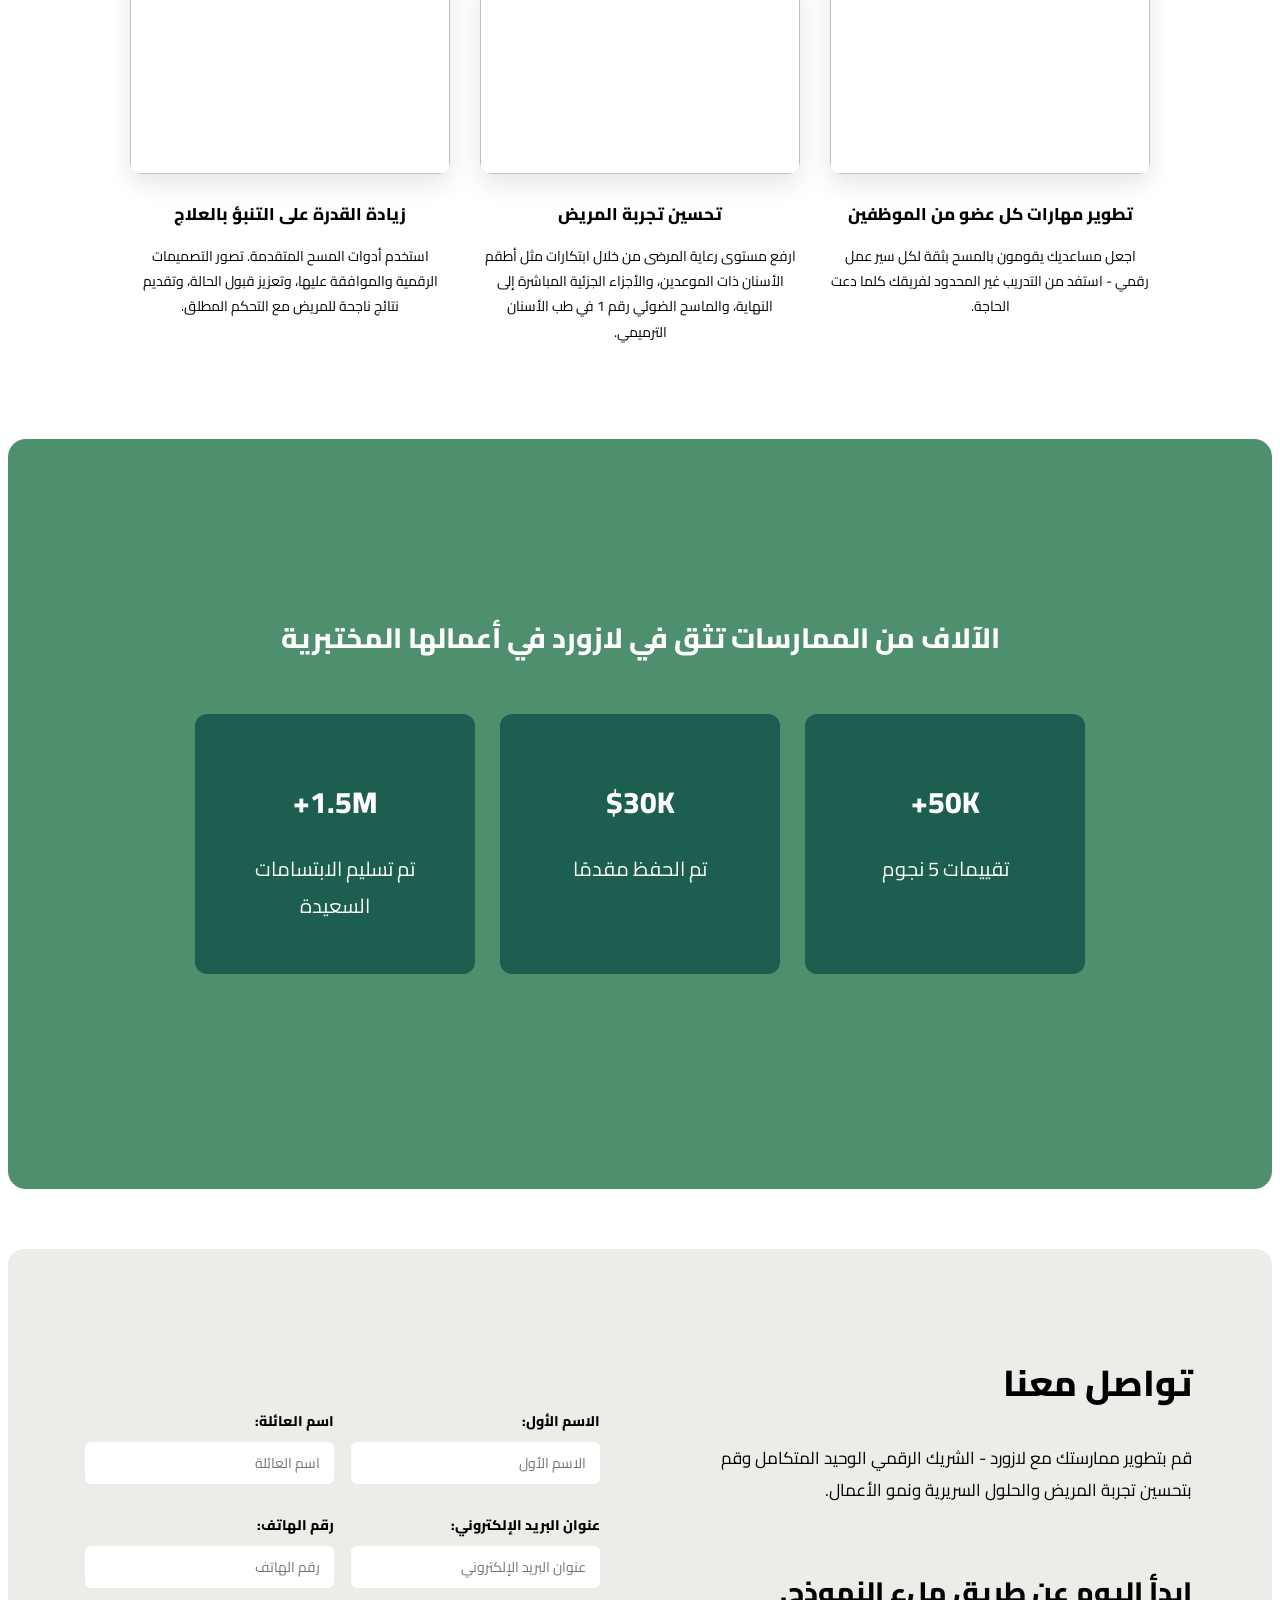
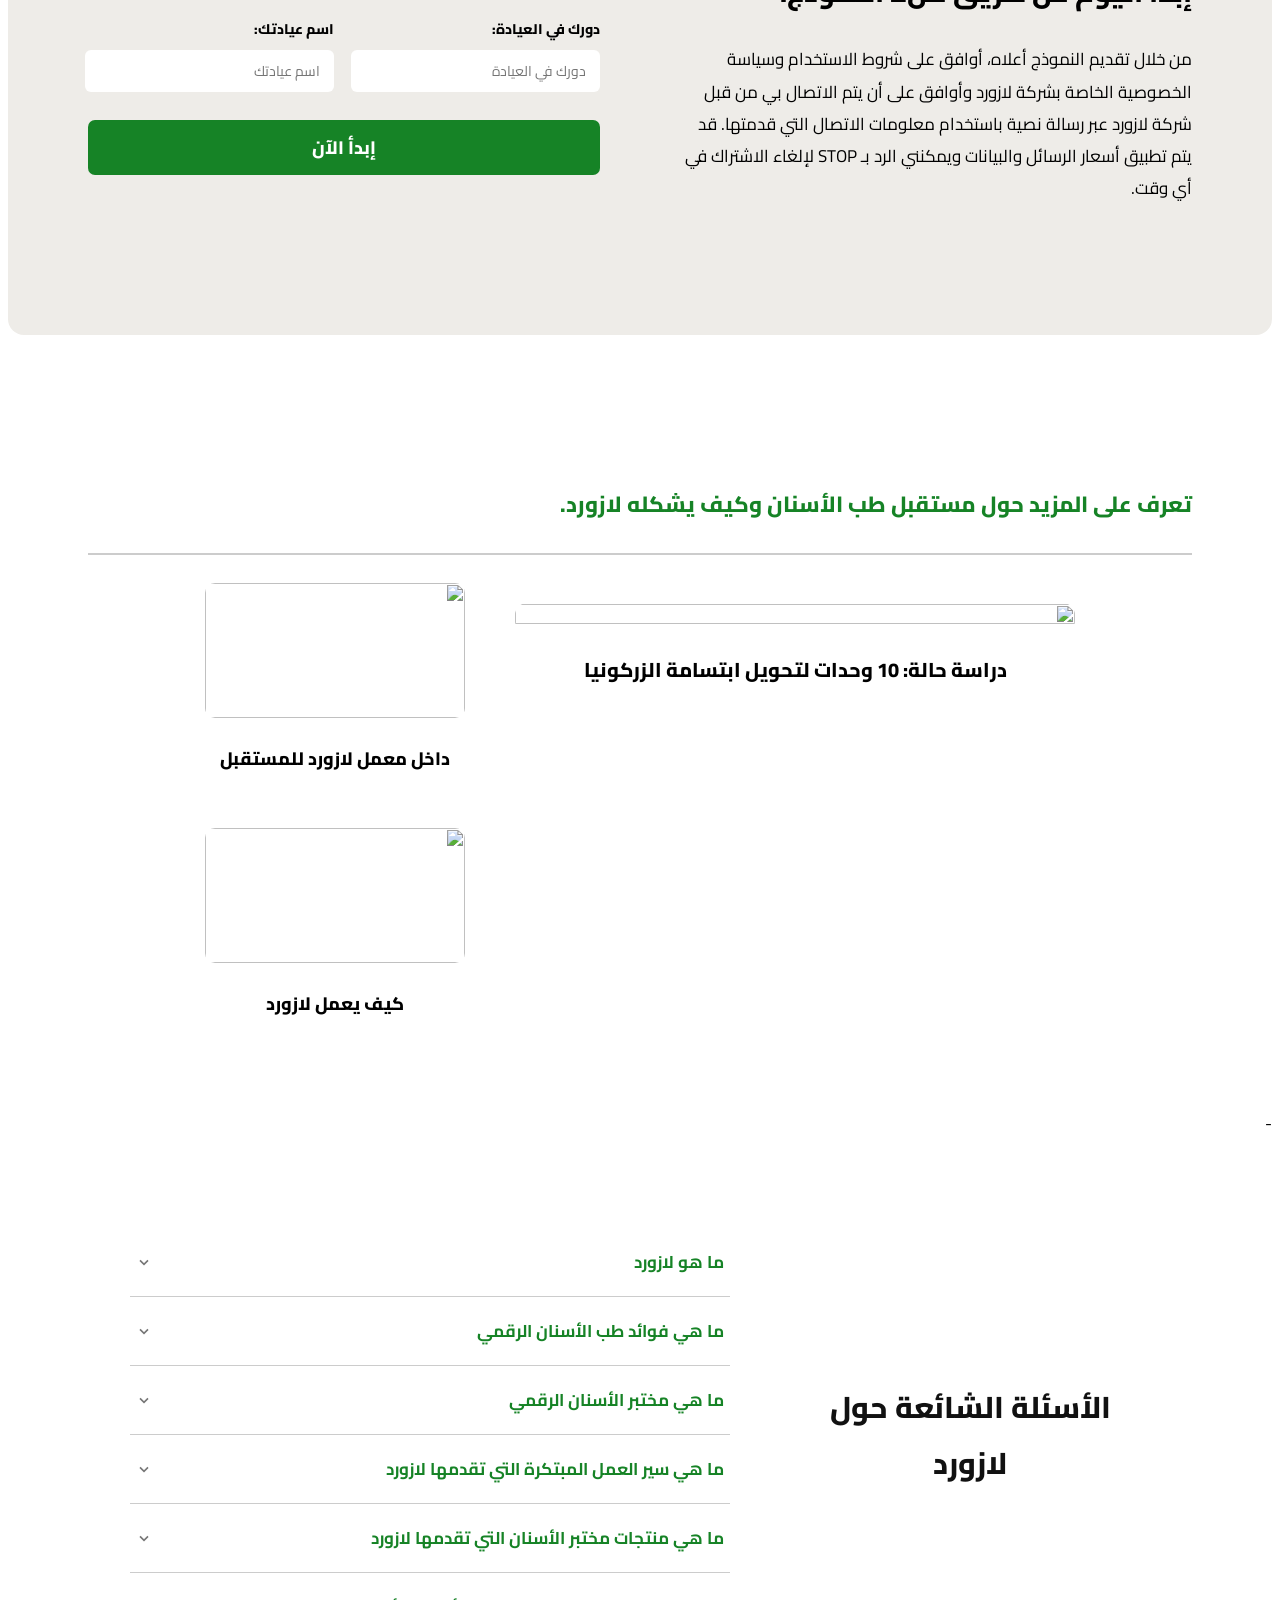
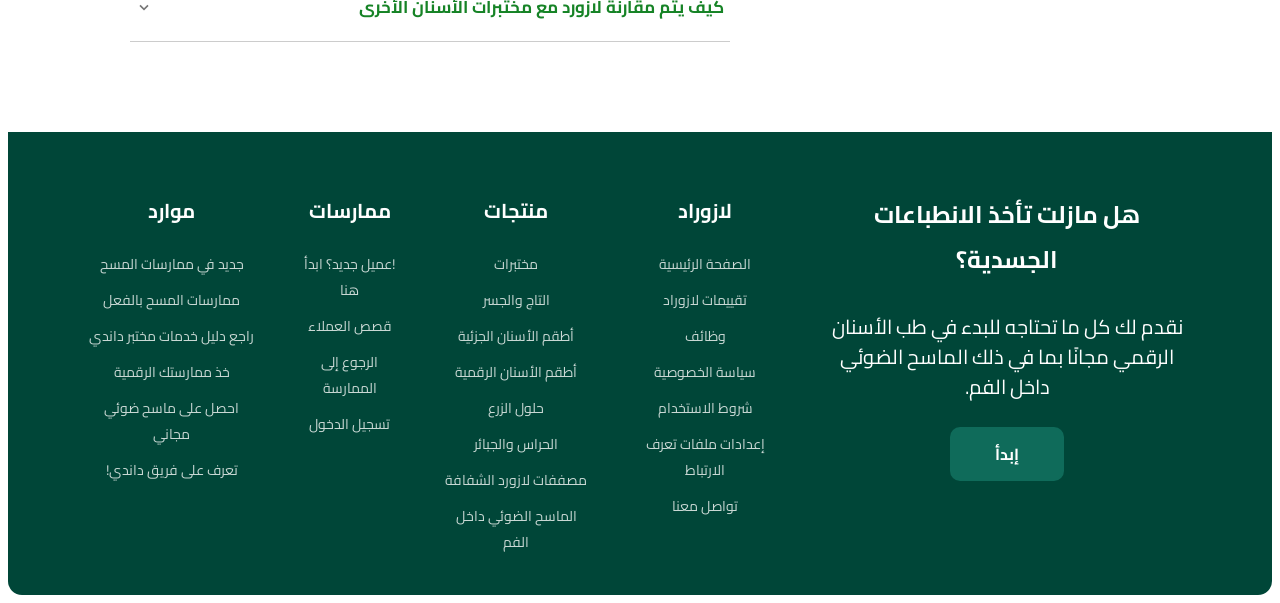
==== commit 445cb2ec: "Update index.html" ====
--- a/index.html
+++ b/index.html
@@ -53,7 +53,7 @@
             </div>
 
             <div class="hero-image">
-                <img src="images/1.png" alt="مختبر أسنان">
+                <img src="images/1.PNG" alt="مختبر أسنان">
             </div>
         </section>
         <!-- تعزيز مستقبل طب الأسنان الرقمي-->
@@ -587,4 +587,4 @@
 
 </body>
 
-</html>+</html>
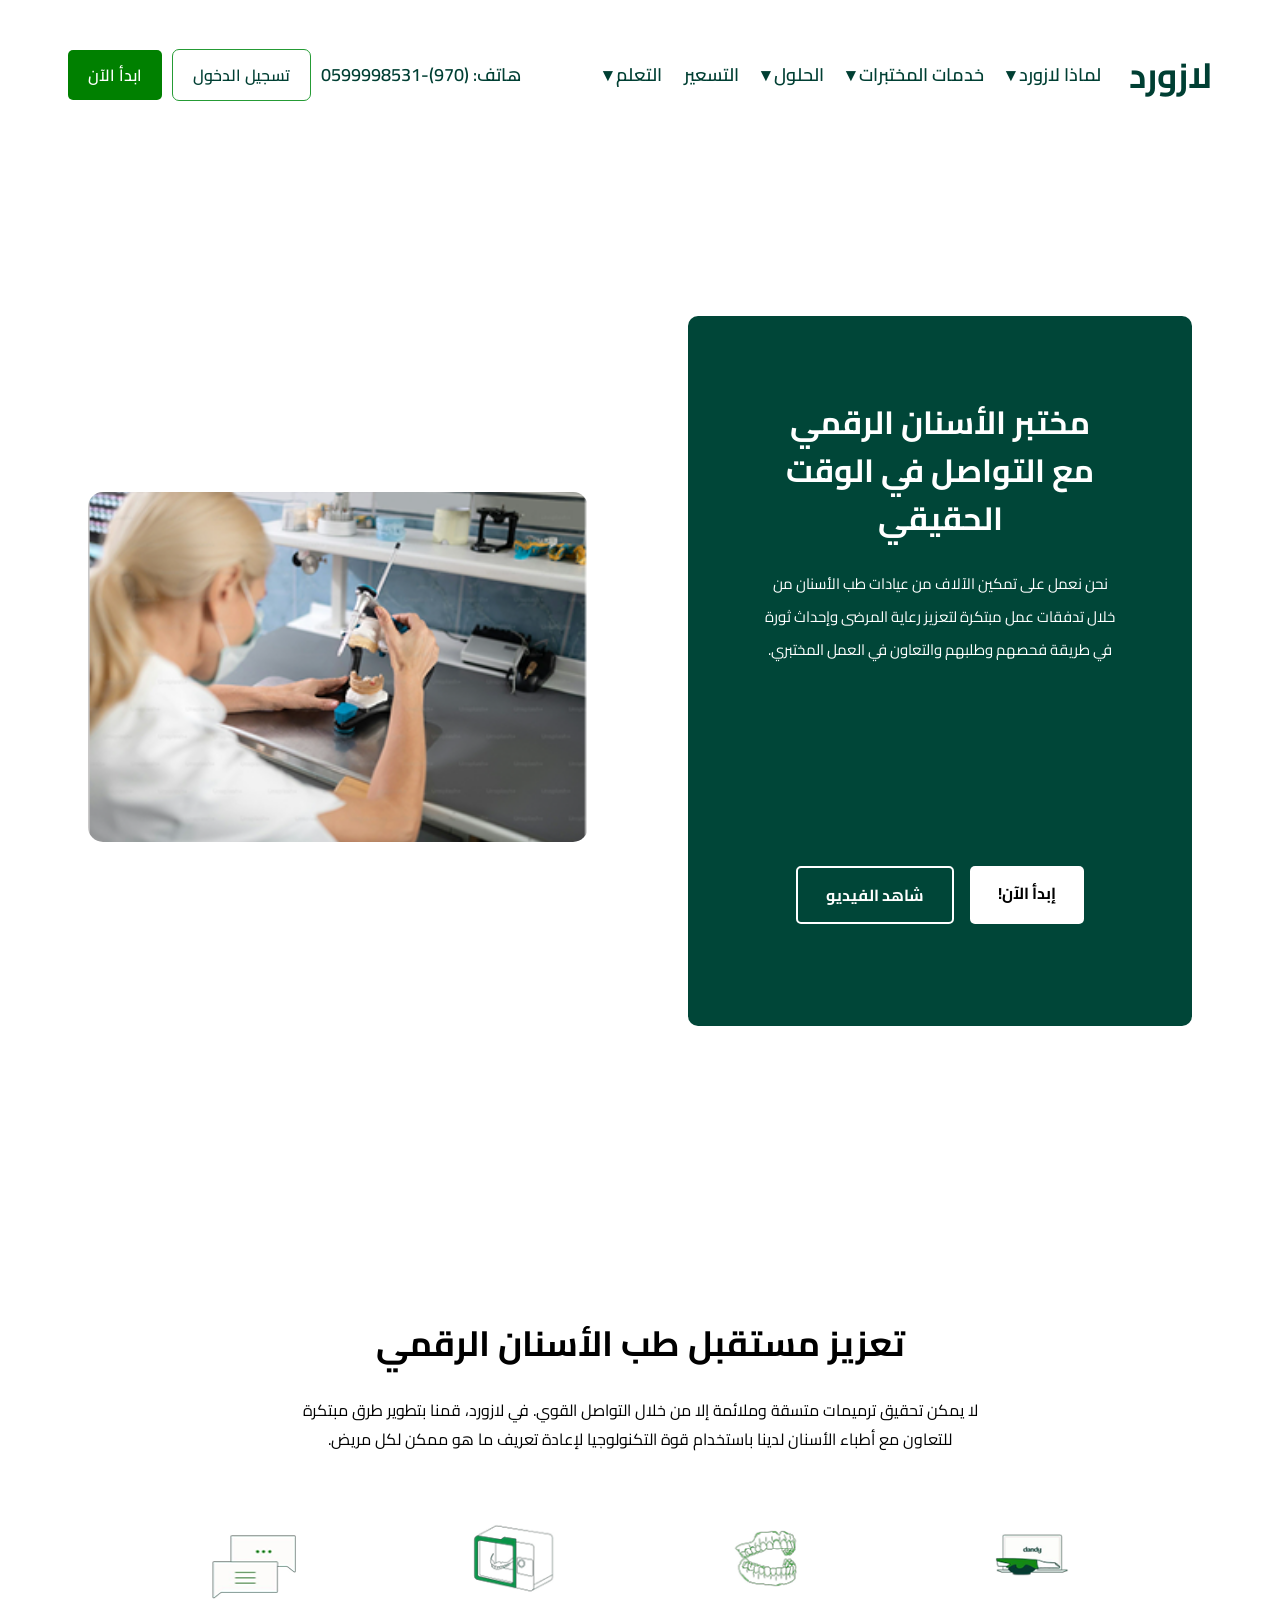
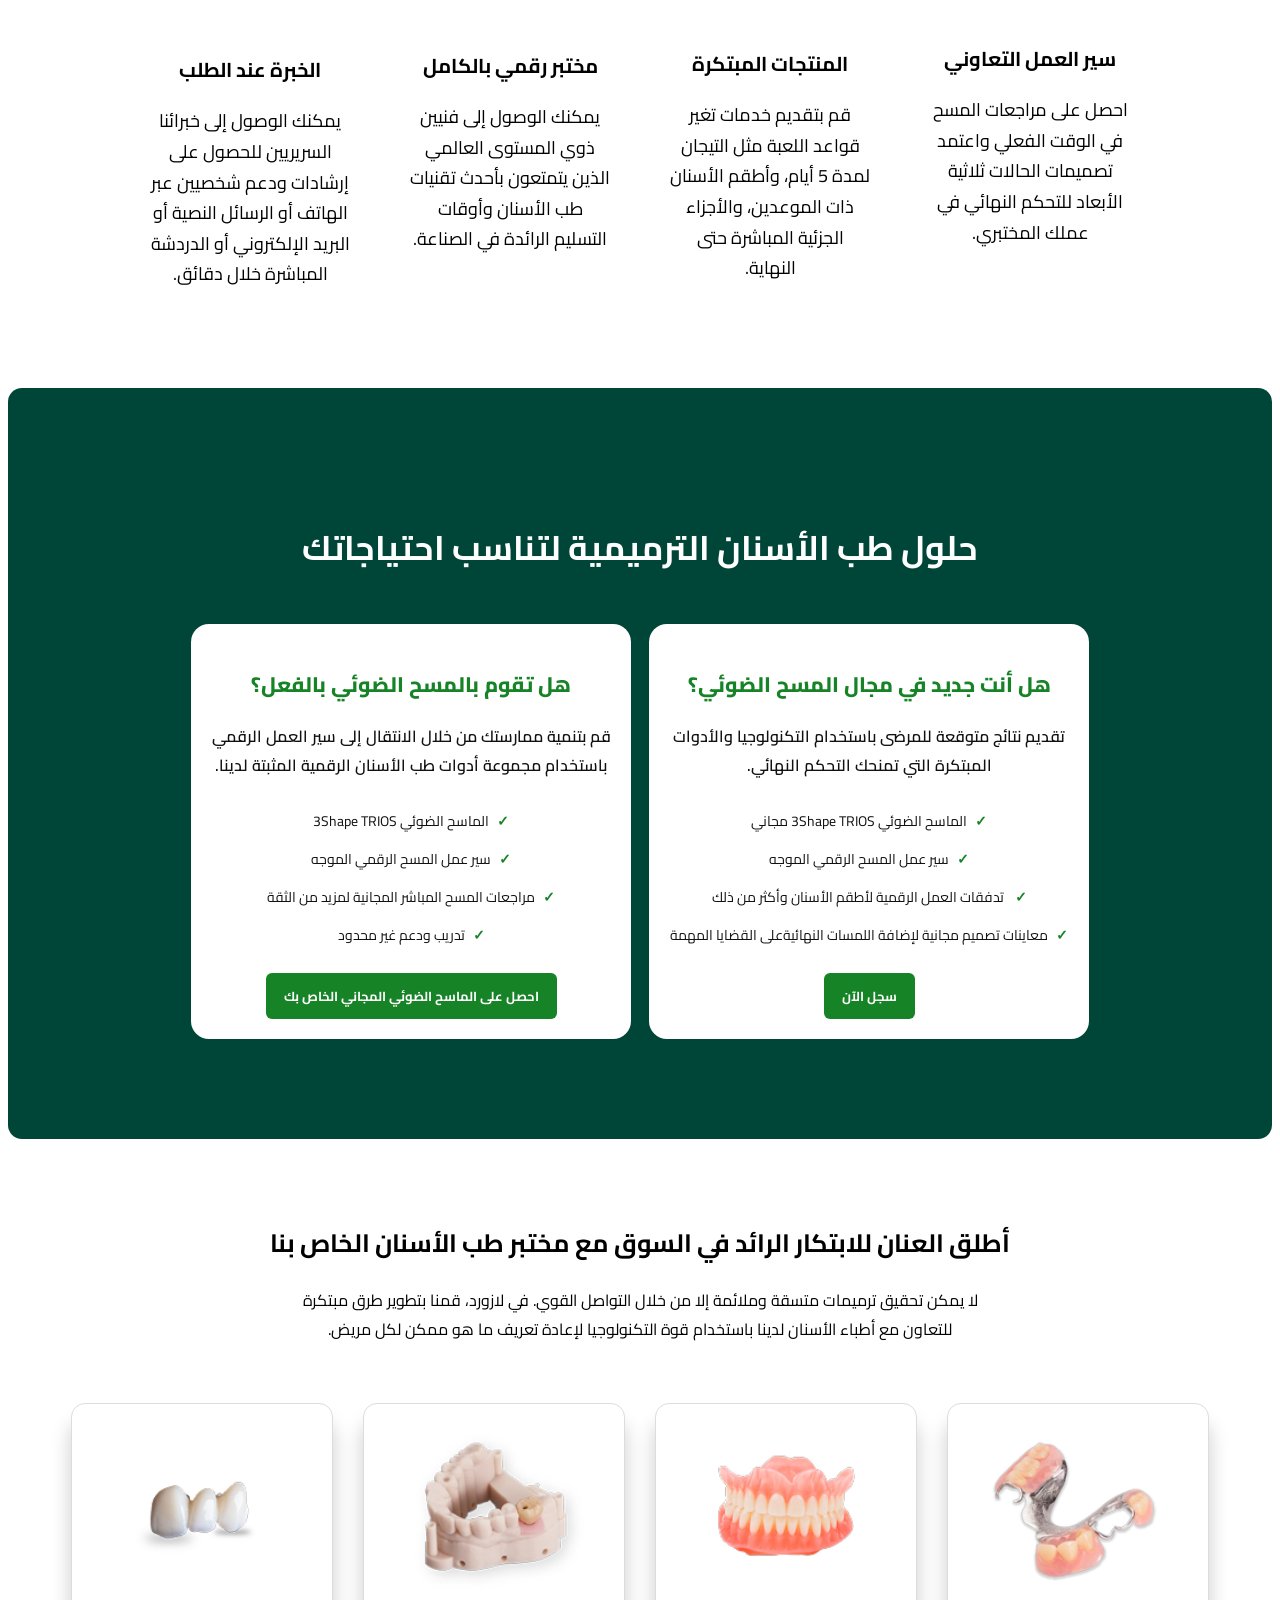
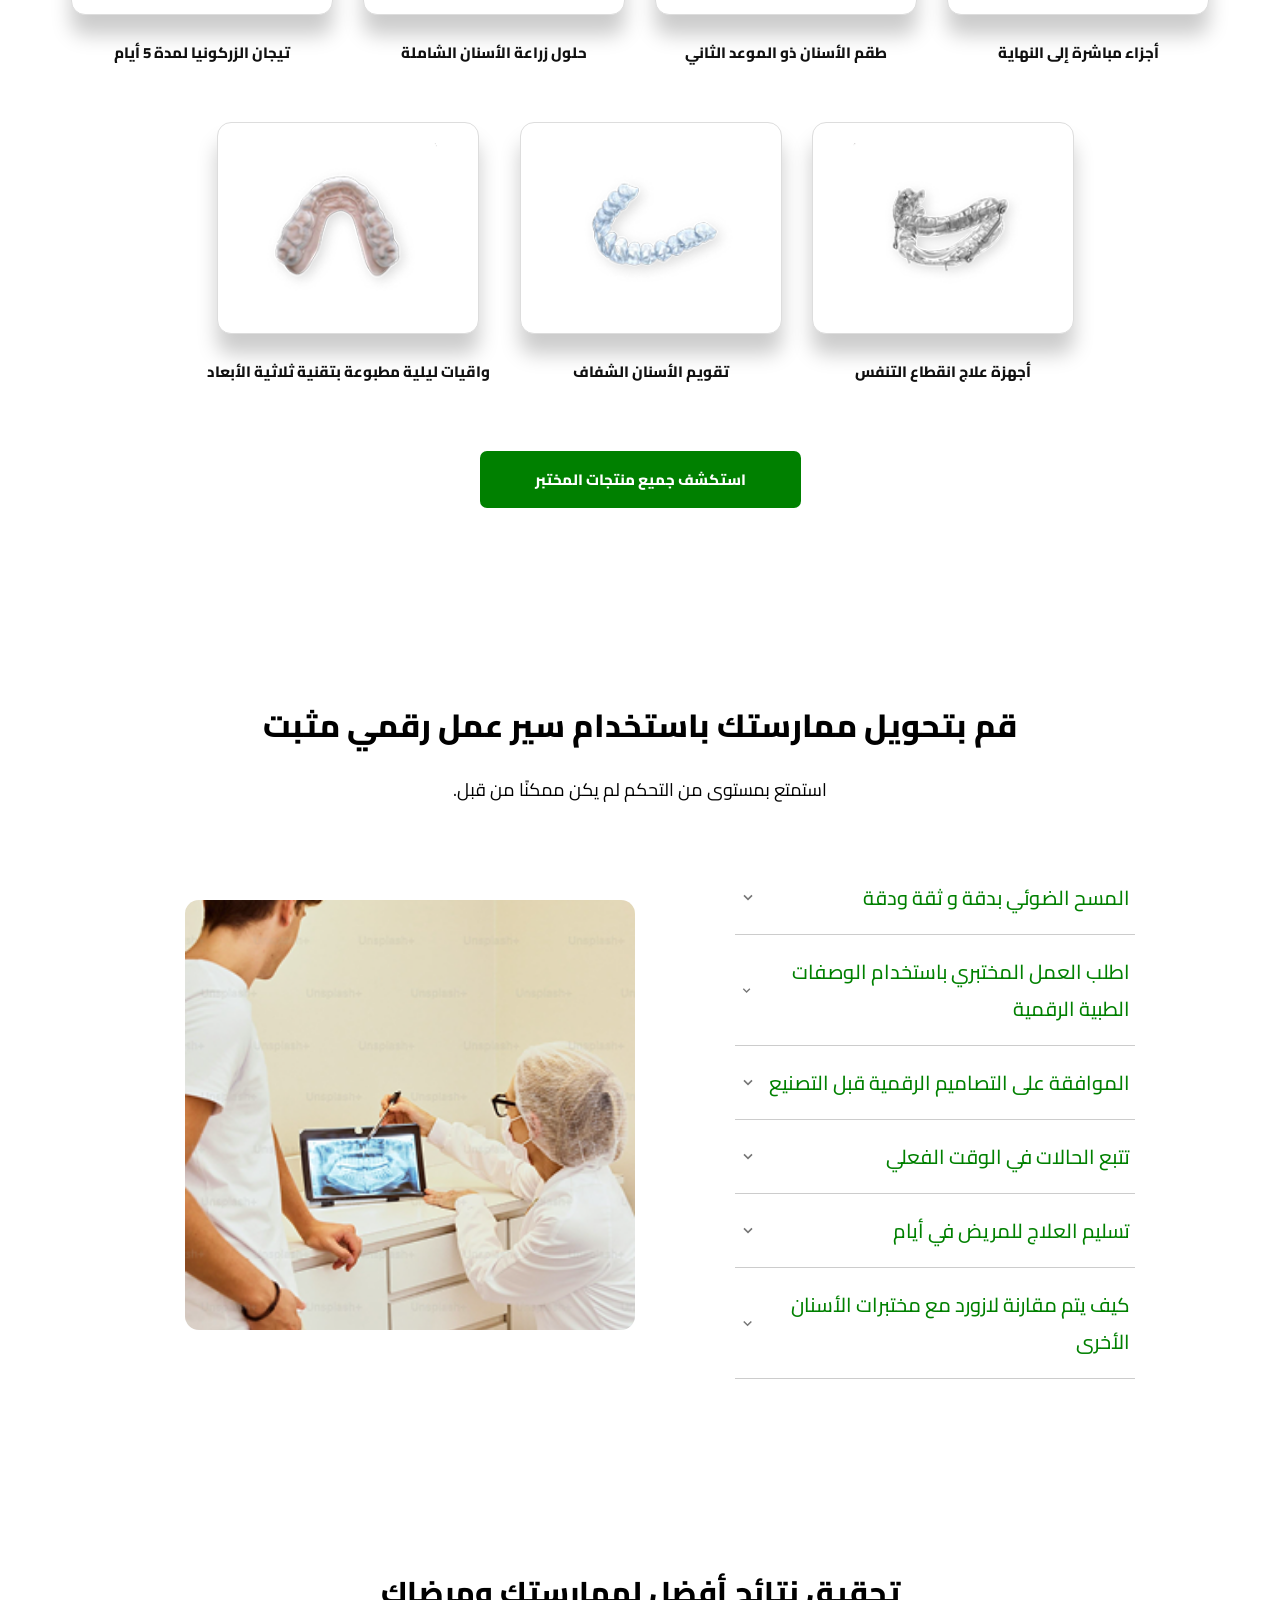
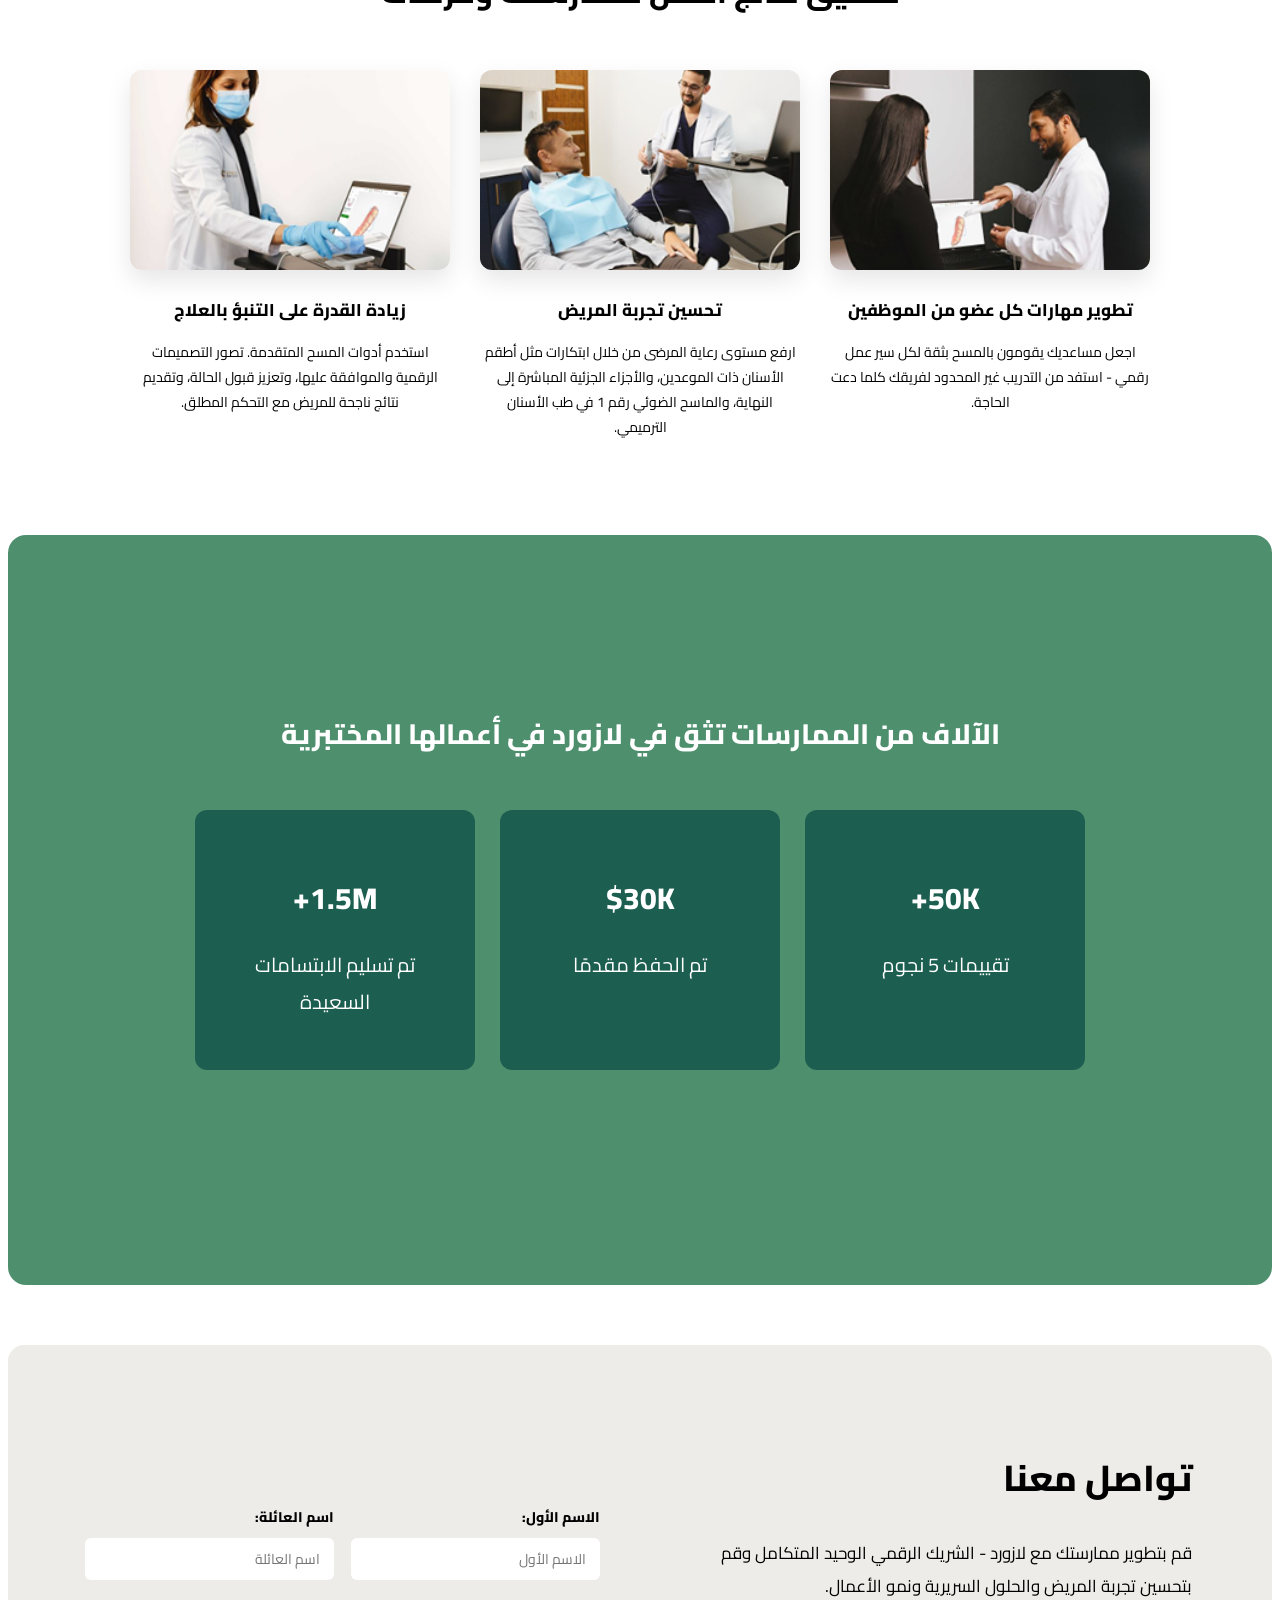
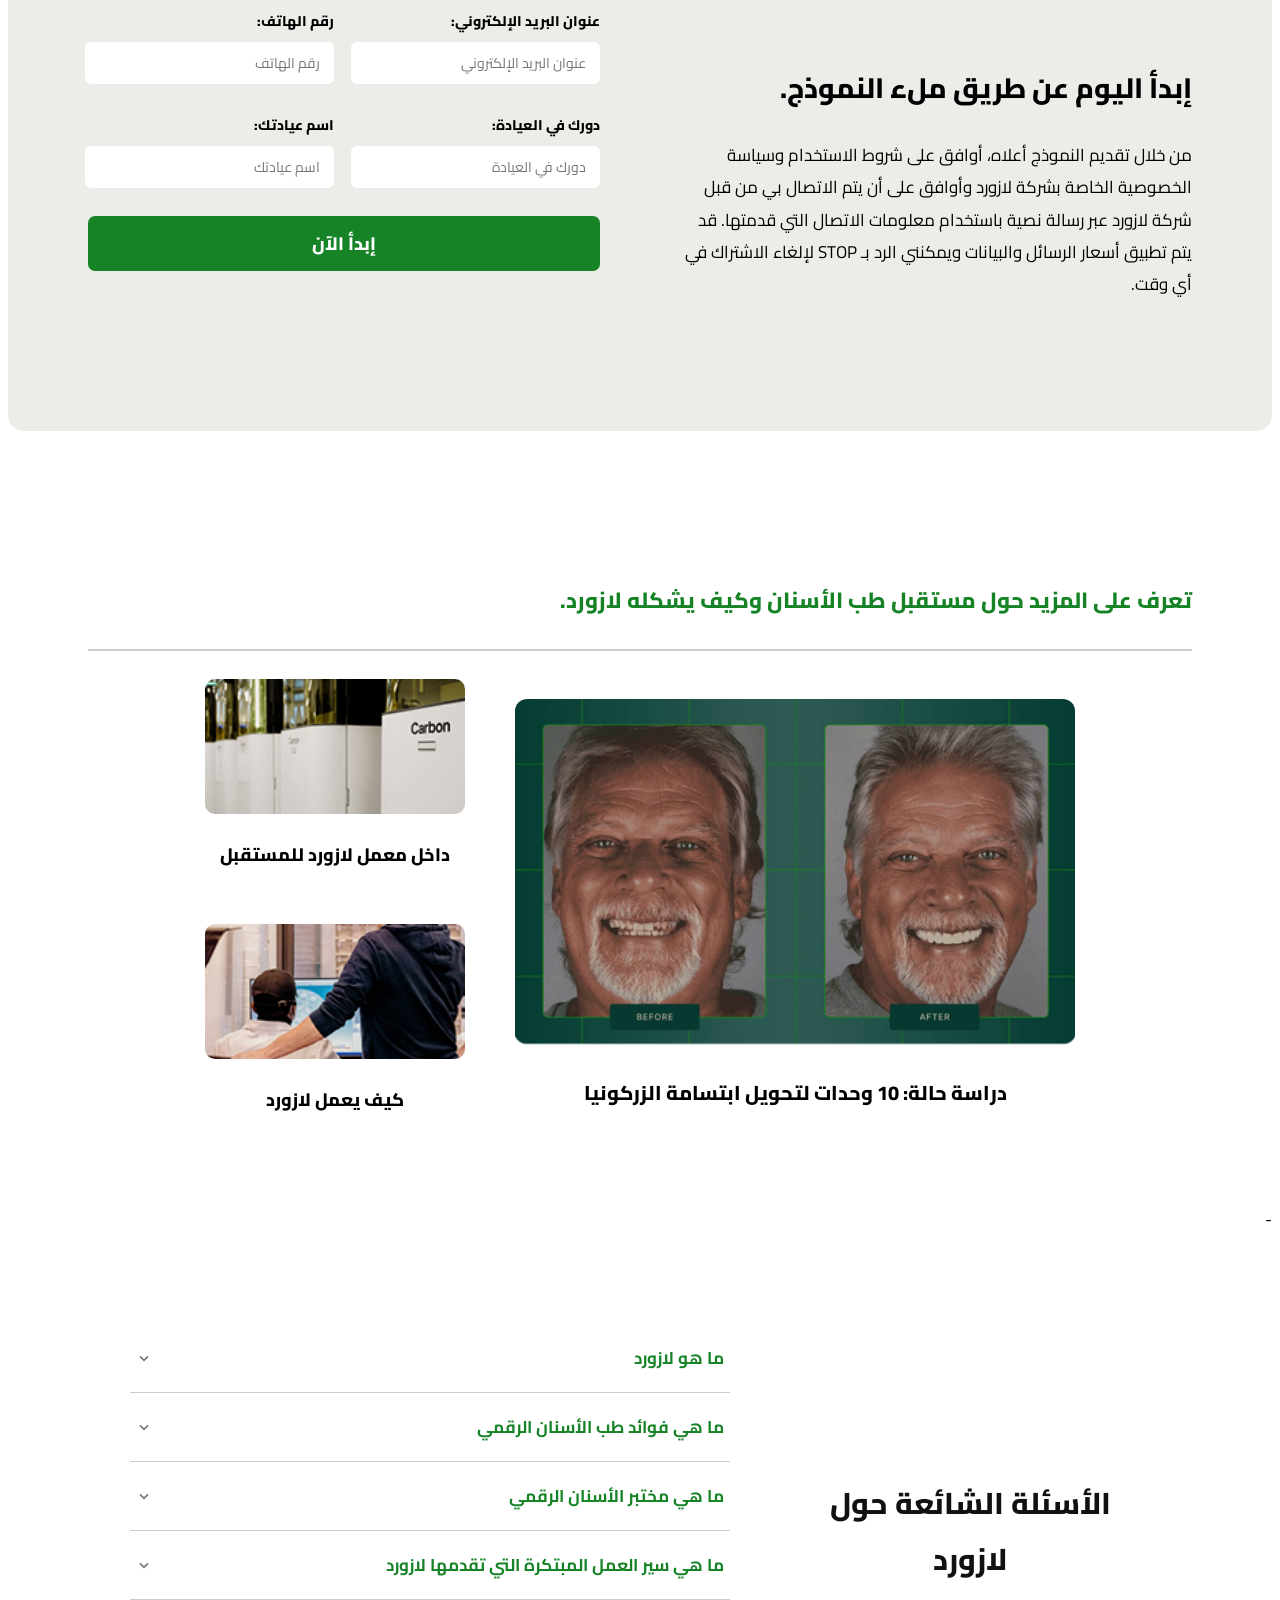
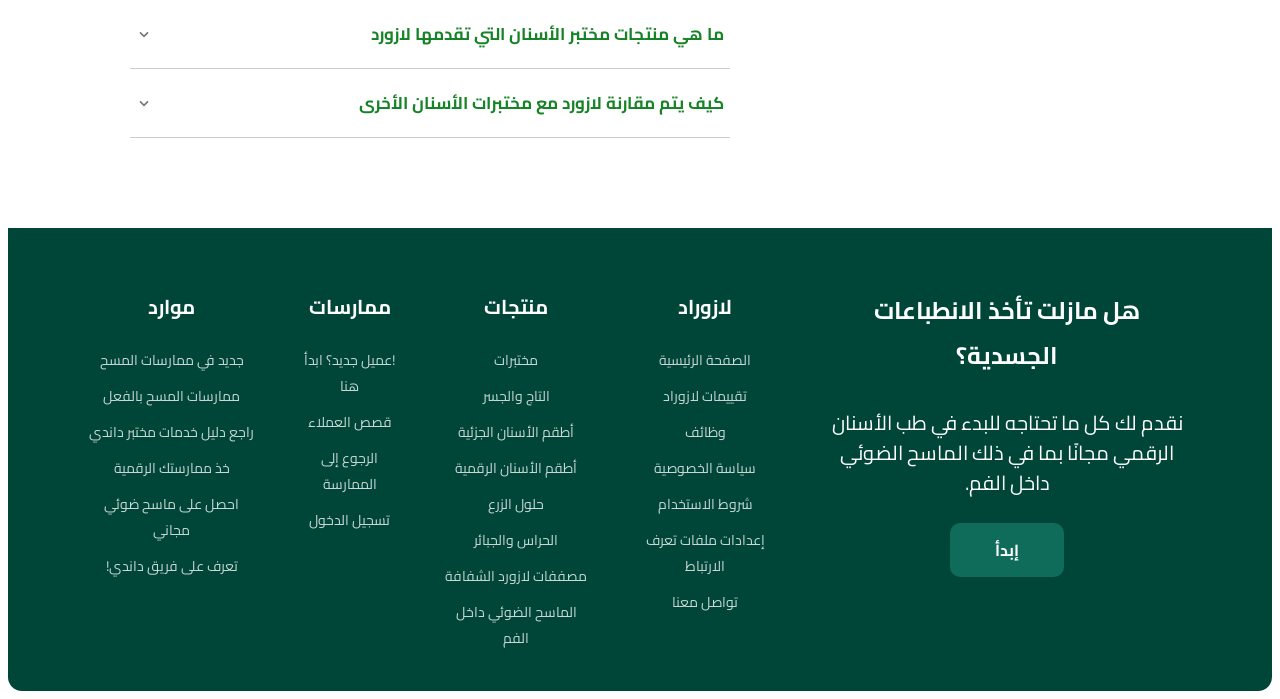
==== commit 36325fc2: "Update index.html" ====
--- a/index.html
+++ b/index.html
@@ -70,7 +70,7 @@
             <div class="features-cards">
 
                 <div class="feature-card">
-                    <img src="images/icon1.png">
+                    <img src="images/icon1.PNG">
                     <h3>سير العمل التعاوني</h3>
                     <p>
                         احصل على مراجعات المسح في الوقت الفعلي واعتمد تصميمات الحالات ثلاثية الأبعاد للتحكم النهائي في
@@ -79,7 +79,7 @@
                 </div>
 
                 <div class="feature-card">
-                    <img src="images/icon2.png">
+                    <img src="images/icon2.PNG">
                     <h3>المنتجات المبتكرة</h3>
                     <p>
                         قم بتقديم خدمات تغير قواعد اللعبة مثل التيجان لمدة 5 أيام، وأطقم الأسنان ذات الموعدين، والأجزاء
@@ -89,7 +89,7 @@
                 </div>
 
                 <div class="feature-card">
-                    <img src="images/icon3.png">
+                    <img src="images/icon3.PNG">
                     <h3>مختبر رقمي بالكامل</h3>
                     <p>
                         يمكنك الوصول إلى فنيين ذوي المستوى العالمي الذين يتمتعون بأحدث تقنيات طب الأسنان وأوقات التسليم
@@ -98,7 +98,7 @@
                 </div>
 
                 <div class="feature-card">
-                    <img src="images/icon4.png">
+                    <img src="images/icon4.PNG">
                     <h3>الخبرة عند الطلب</h3>
                     <p>
                         يمكنك الوصول إلى خبرائنا السريريين للحصول على إرشادات ودعم شخصيين عبر الهاتف أو الرسائل النصية
@@ -168,37 +168,37 @@
                 <div class="row row-1">
 
                     <div class="product-card">
-                        <img src="images/product4.png">
+                        <img src="images/product4.PNG">
                         <h3>أجزاء مباشرة إلى النهاية</h3>
                     </div>
 
 
                     <div class="product-card">
-                        <img src="images/product2.png">
+                        <img src="images/product2.PNG">
                         <h3>طقم الأسنان ذو الموعد الثاني</h3>
                     </div>
 
                     <div class="product-card">
-                        <img src="images/product3.png">
+                        <img src="images/product3.PNG">
                         <h3>حلول زراعة الأسنان الشاملة</h3>
                     </div>
 
                     <div class="product-card">
-                        <img src="images/product1.png">
+                        <img src="images/product1.PNG">
                         <h3>تيجان الزركونيا لمدة 5 أيام</h3>
                     </div>
                 </div>
                 <div class="row row-2">
                     <div class="product-card">
-                        <img src="images/product7.png">
+                        <img src="images/product7.PNG">
                         <h3>أجهزة علاج انقطاع التنفس</h3>
                     </div>
                     <div class="product-card">
-                        <img src="images/product6.png">
+                        <img src="images/product6.PNG">
                         <h3>تقويم الأسنان الشفاف</h3>
                     </div>
                     <div class="product-card">
-                        <img src="images/product5.png">
+                        <img src="images/product5.PNG">
                         <h3>واقيات ليلية مطبوعة بتقنية ثلاثية الأبعاد</h3>
                     </div>
 
@@ -293,7 +293,7 @@
                     </div>
                 </div>
                 <div class="workflow-image">
-                    <img src="images/workflow.png" alt="سير عمل رقمي">
+                    <img src="images/workflow.PNG" alt="سير عمل رقمي">
                 </div>
         </section>
         <!--تحقيق نتائج أفضل لممارساتك و مرضاك-->
@@ -303,13 +303,13 @@
 
             <div class="results-cards">
                 <div class="result-card">
-                    <img src="images/img3.png">
+                    <img src="images/img3.PNG">
                     <h3>تطوير مهارات كل عضو من الموظفين</h3>
                     <p>اجعل مساعديك يقومون بالمسح بثقة لكل سير عمل رقمي - استفد من التدريب غير المحدود لفريقك كلما دعت
                         الحاجة.</p>
                 </div>
                 <div class="result-card">
-                    <img src="images/img2.png">
+                    <img src="images/img2.PNG">
                     <h3>تحسين تجربة المريض</h3>
                     <p>ارفع مستوى رعاية المرضى من خلال ابتكارات مثل أطقم الأسنان ذات الموعدين، والأجزاء الجزئية المباشرة
                         إلى النهاية،
@@ -317,7 +317,7 @@
                         الضوئي رقم 1 في طب الأسنان الترميمي.</p>
                 </div>
                 <div class="result-card">
-                    <img src="images/img1.png">
+                    <img src="images/img1.PNG">
                     <h3>زيادة القدرة على التنبؤ بالعلاج</h3>
                     <p>استخدم أدوات المسح المتقدمة. تصور التصميمات الرقمية والموافقة عليها، وتعزيز قبول الحالة، وتقديم
                         نتائج ناجحة للمريض مع
@@ -421,17 +421,17 @@
 
             <div class="learn-content">
                 <div class="learn-main">
-                    <img src="images/case.png" alt="">
+                    <img src="images/case.PNG" alt="">
                     <h3>دراسة حالة: 10 وحدات لتحويل ابتسامة الزركونيا</h3>
                 </div>
                 <div class="learn-side">
                     <div class="small-article">
-                        <img src="images/lab.png" alt="">
+                        <img src="images/lab.PNG" alt="">
                         <h3>داخل معمل لازورد للمستقبل</h3>
                     </div>
 
                     <div class="small-article">
-                        <img src="images/work.png" alt="">
+                        <img src="images/work.PNG" alt="">
                         <h3>كيف يعمل لازورد</h3>
                     </div>
                 </div>
